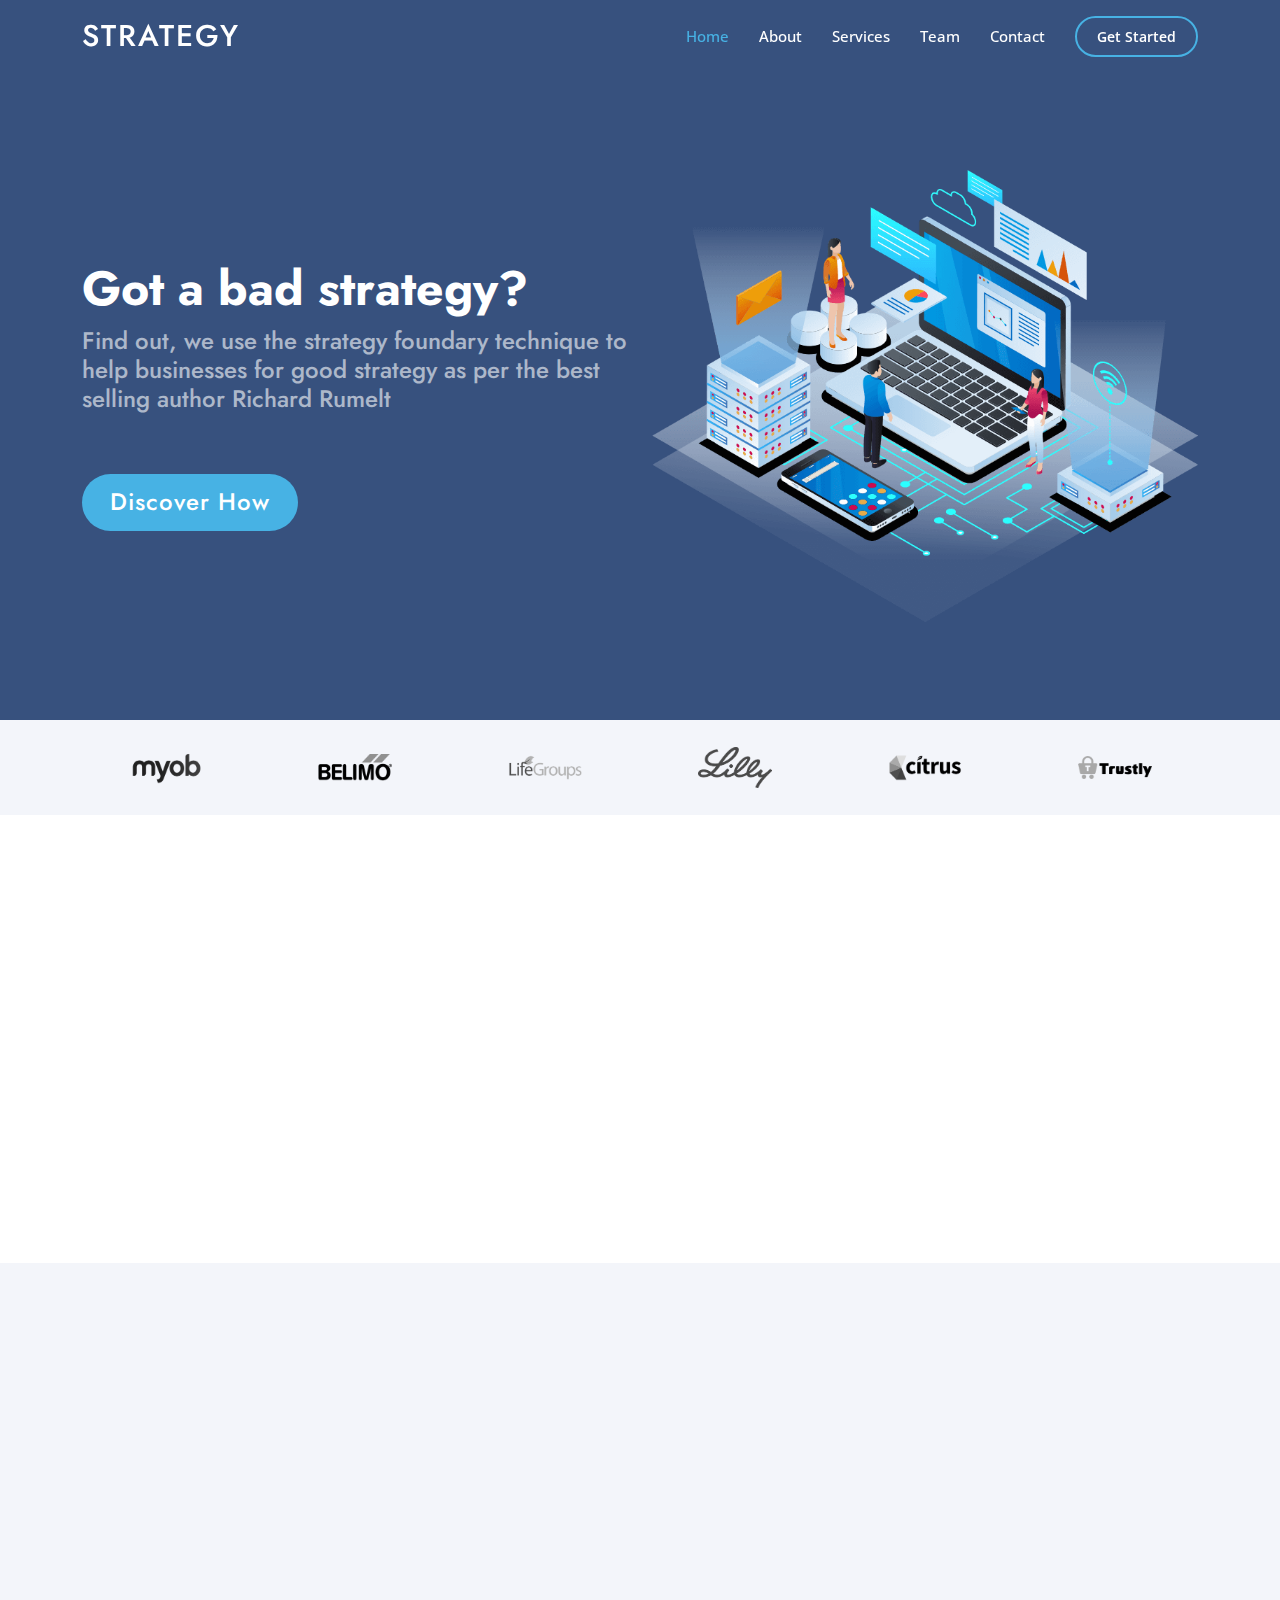
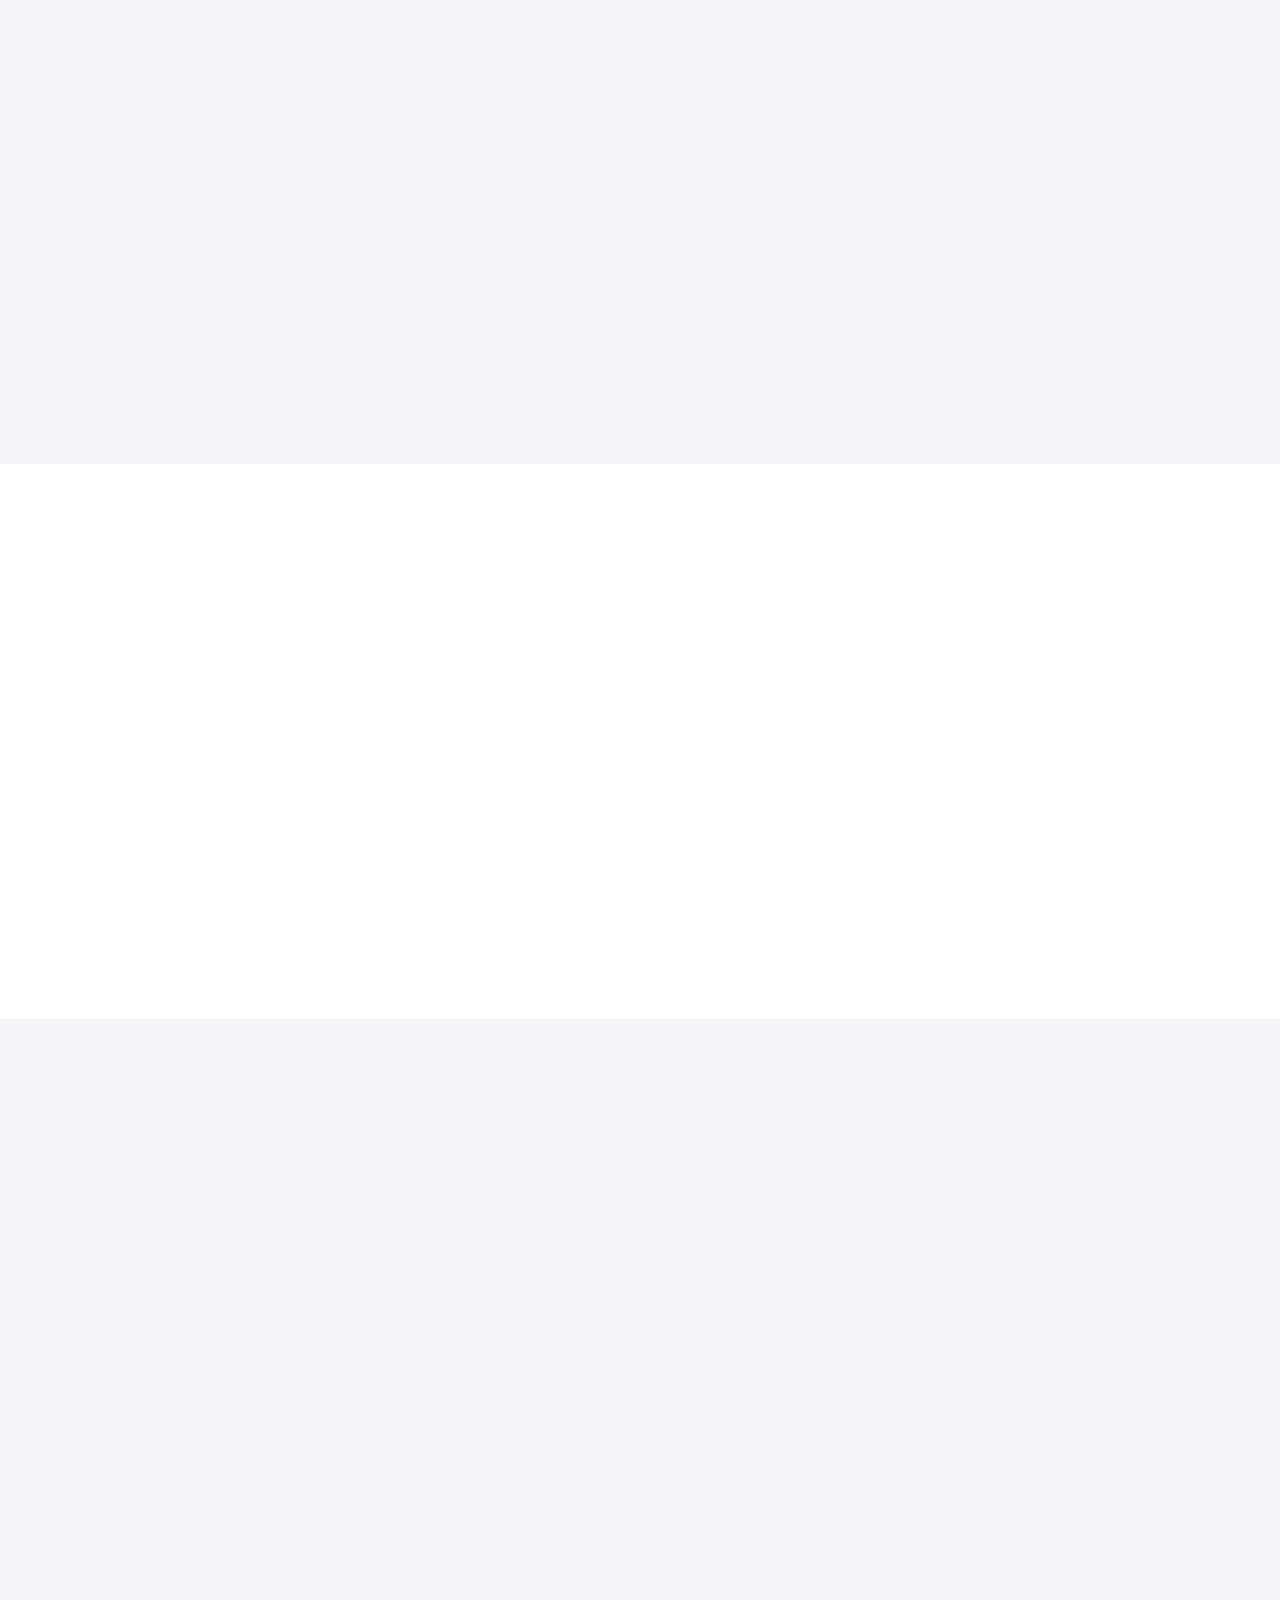
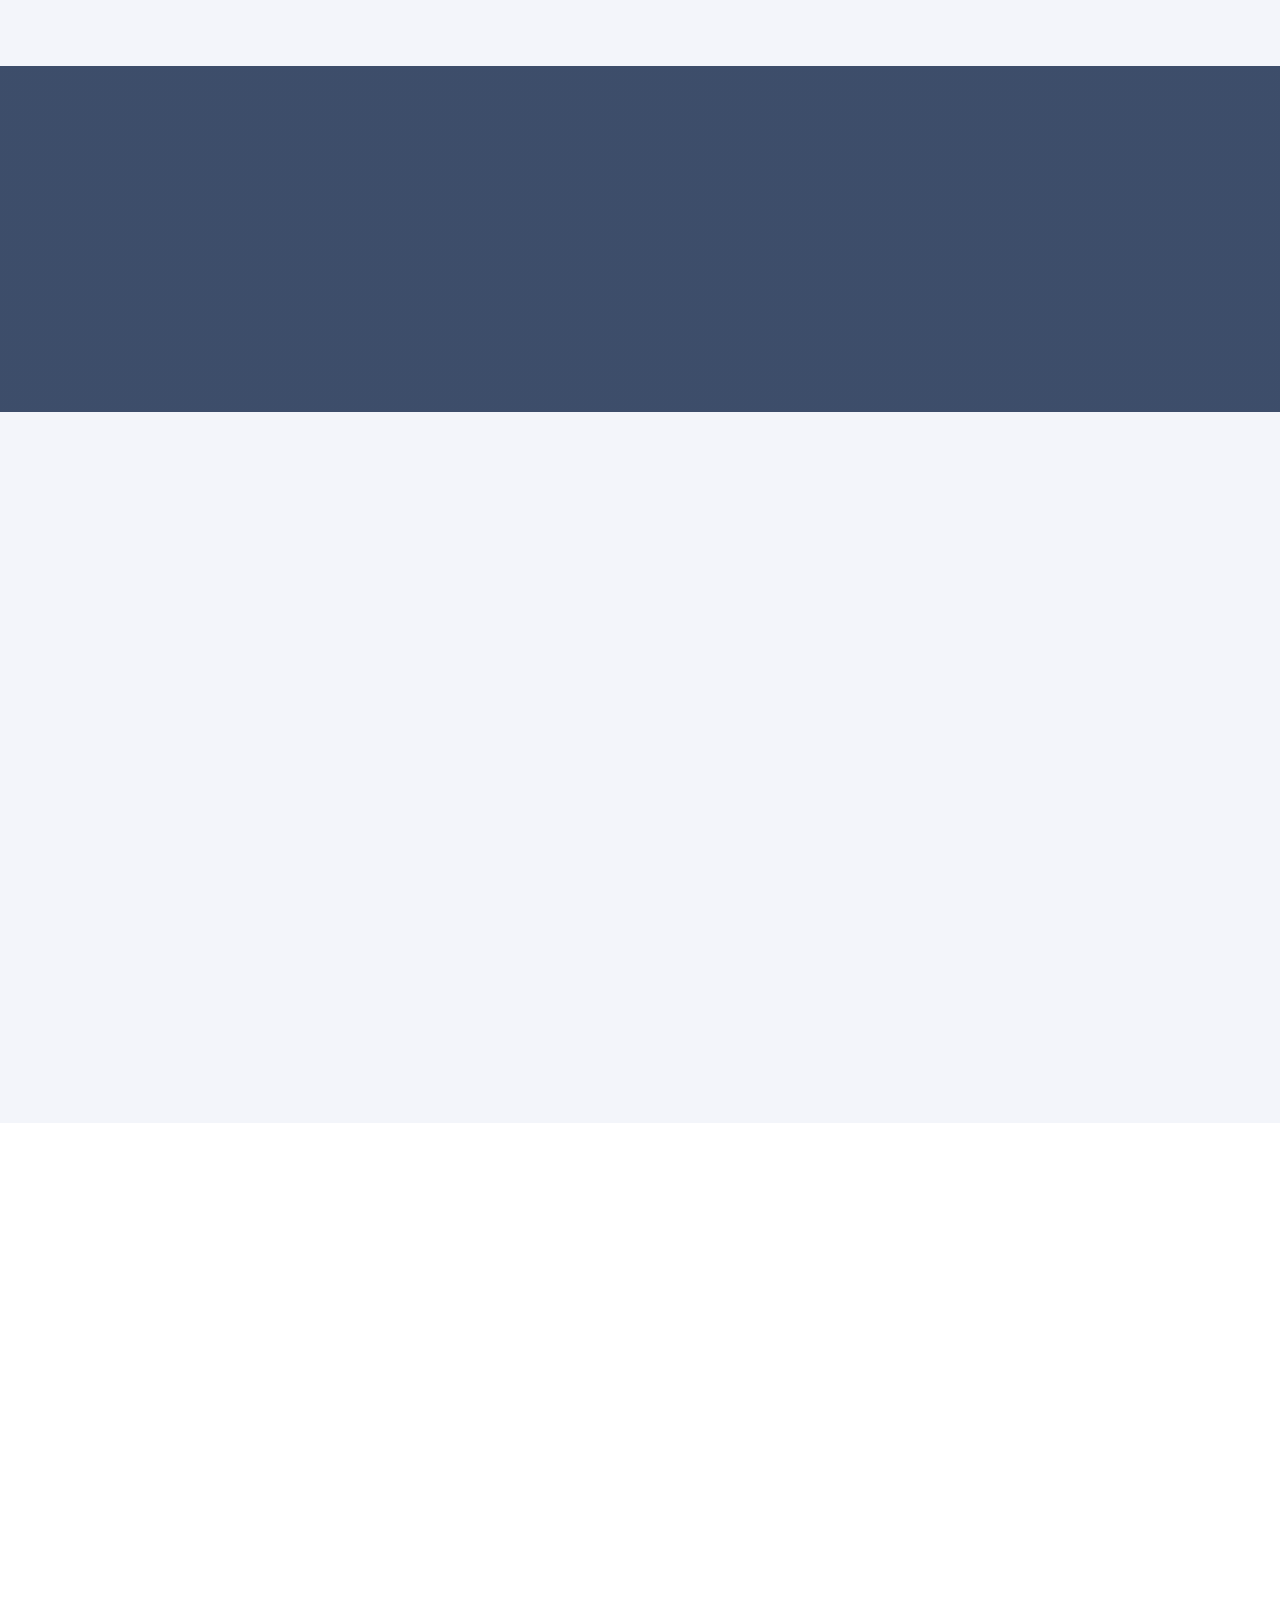
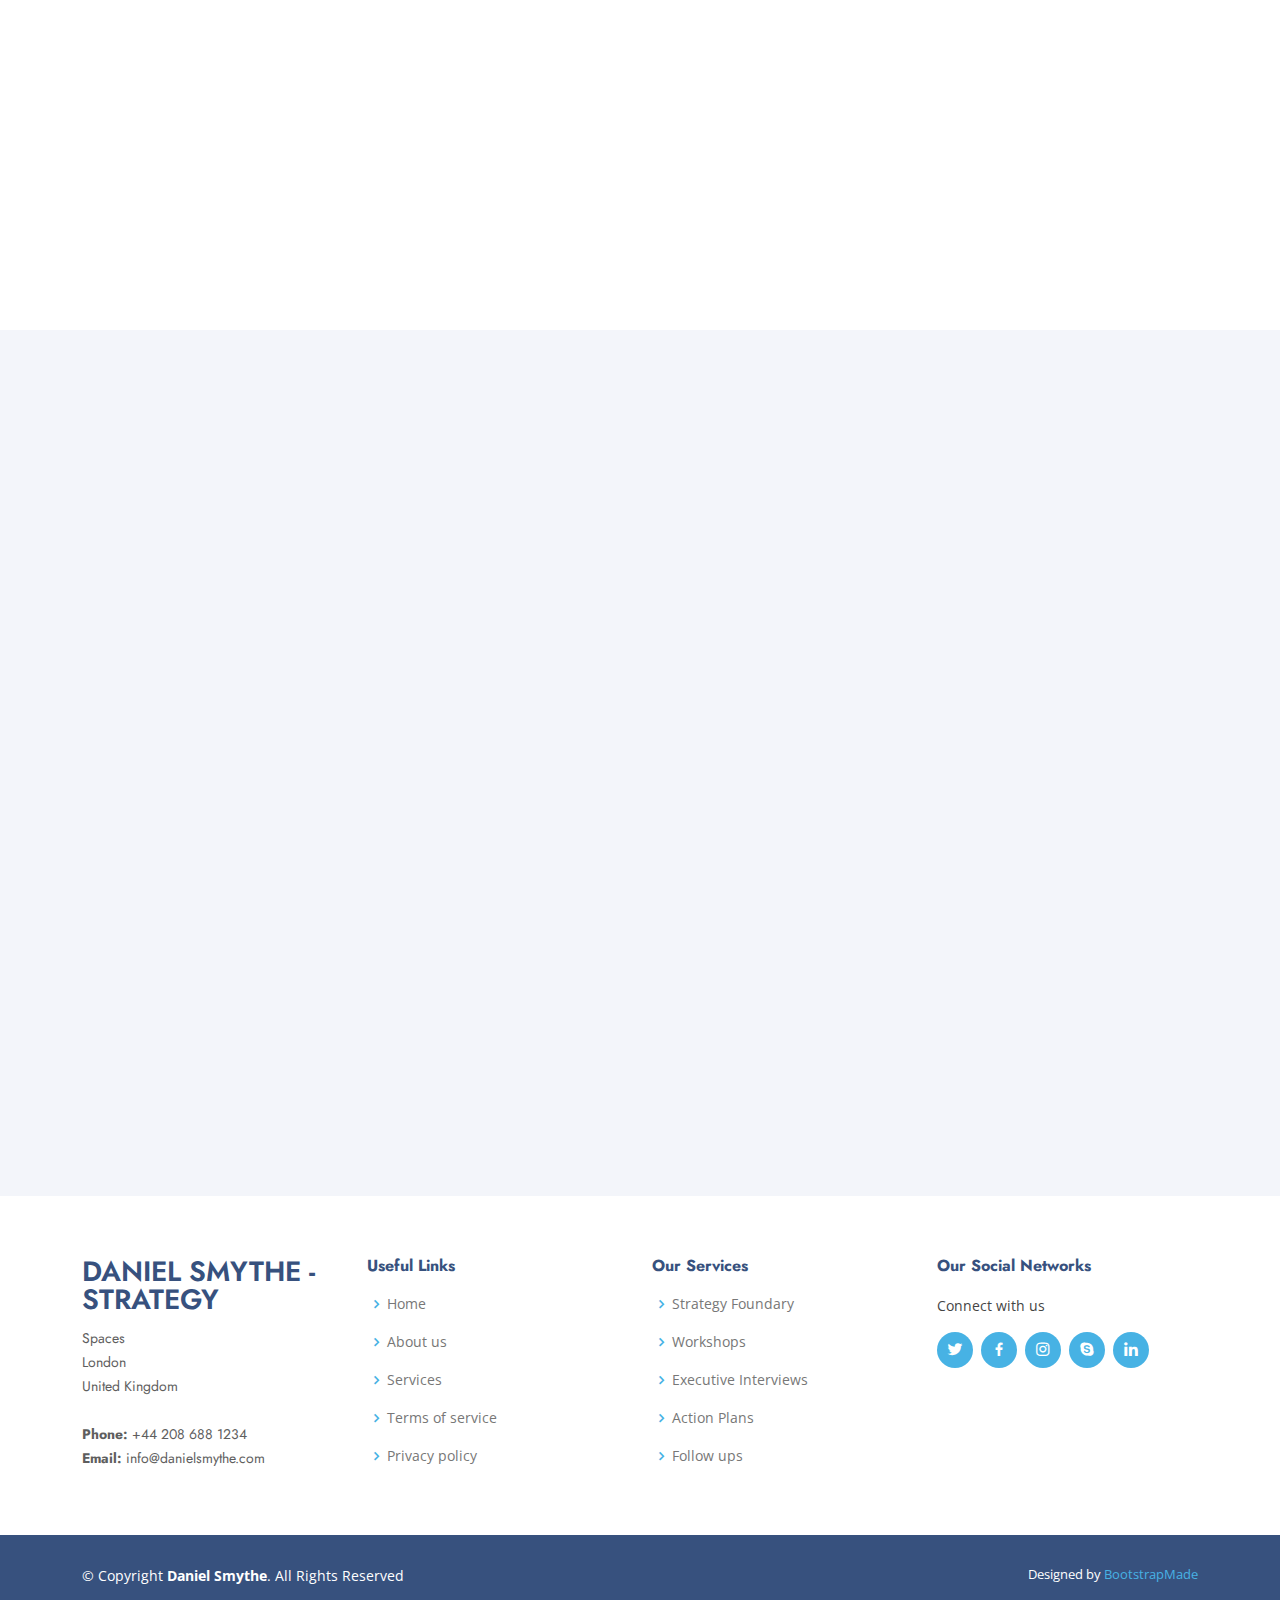
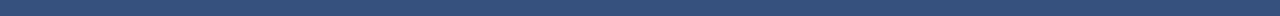
==== index.html @ d883bac5 "fixed all the forms still have an issue with the message at the bottom using the 3rd party submissio" ====
<!DOCTYPE html>
<html lang="en">

<head>
  <meta charset="utf-8">
  <meta content="width=device-width, initial-scale=1.0" name="viewport">

  <title>Strategy Foundary Consulting - Lead Your Market</title>
  <meta content="Revolutionize your business strategy with our unique Strategy Foundary approach, directly derived from the 'Good Strategy Bad Strategy' principles. Engage with us to transform your strategic thinking and execution." name="description">
  <meta content="Strategy Consultancy, Business Strategy, Strategy Foundary, Good Strategy Bad Strategy, Executive Strategy" name="keywords">

  <!-- Favicons -->
  <link href="assets/img/favicon.png" rel="icon">
  <link href="assets/img/apple-touch-icon.png" rel="apple-touch-icon">

  <!-- Google Fonts -->
  <link href="https://fonts.googleapis.com/css?family=Open+Sans:300,300i,400,400i,600,600i,700,700i|Jost:300,300i,400,400i,500,500i,600,600i,700,700i|Poppins:300,300i,400,400i,500,500i,600,600i,700,700i" rel="stylesheet">

  <!-- Vendor CSS Files -->
  <link href="assets/vendor/aos/aos.css" rel="stylesheet">
  <link href="assets/vendor/bootstrap/css/bootstrap.min.css" rel="stylesheet">
  <link href="assets/vendor/bootstrap-icons/bootstrap-icons.css" rel="stylesheet">
  <link href="assets/vendor/boxicons/css/boxicons.min.css" rel="stylesheet">
  <link href="assets/vendor/glightbox/css/glightbox.min.css" rel="stylesheet">
  <link href="assets/vendor/remixicon/remixicon.css" rel="stylesheet">
  <link href="assets/vendor/swiper/swiper-bundle.min.css" rel="stylesheet">

  <!-- Template Main CSS File -->
  <link href="assets/css/style.css" rel="stylesheet">

  <!-- =======================================================
  * Template Name: Arsha
  * Template URL: https://bootstrapmade.com/arsha-free-bootstrap-html-template-corporate/
  * Updated: Mar 17 2024 with Bootstrap v5.3.3
  * Author: BootstrapMade.com
  * License: https://bootstrapmade.com/license/
  ======================================================== -->
</head>

<body>

  <!-- ======= Header ======= -->
  <header id="header" class="fixed-top ">
    <div class="container d-flex align-items-center">

      <h1 class="logo me-auto"><a href="index.html">Strategy</a></h1>
      <!-- Uncomment below if you prefer to use an image logo -->
      <!-- <a href="index.html" class="logo me-auto"><img src="assets/img/logo.png" alt="" class="img-fluid"></a>-->

      <nav id="navbar" class="navbar">
        <ul>
          <li><a class="nav-link scrollto active" href="#hero">Home</a></li>
          <li><a class="nav-link scrollto" href="#about">About</a></li>
          <li><a class="nav-link scrollto" href="#services">Services</a></li>
          <li><a class="nav-link scrollto" href="#team">Team</a></li>
          <li><a class="nav-link scrollto" href="#contact">Contact</a></li>
          <li><a class="getstarted scrollto" href="waitlist.html">Get Started</a></li>
        </ul>
        <i class="bi bi-list mobile-nav-toggle"></i>
      </nav><!-- .navbar -->

    </div>
  </header><!-- End Header -->

  <!-- ======= Hero Section ======= -->
  <section id="hero" class="d-flex align-items-center">

    <div class="container">
      <div class="row">
        <div class="col-lg-6 d-flex flex-column justify-content-center pt-4 pt-lg-0 order-2 order-lg-1" data-aos="fade-up" data-aos-delay="200">
          <h1>Got a bad strategy?</h1>
          <h2>Find out, we use the strategy foundary technique to help businesses for good strategy as per the best selling author Richard Rumelt</h2>
          <div class="d-flex justify-content-center justify-content-lg-start">
            <!-- Trigger button for the contact modal -->
          <!-- <button type="button" class="btn-get-started btn btn-primary" data-bs-toggle="modal" data-bs-target="#contactModal">
            Discover How
          </button> -->
            <a href="waitlist.html" class="btn-get-started scrollto">Discover How</a>
            <!-- <a href="https://app.formbricks.com/s/clux0uxnz13br1bspxorwjkwe" class="glightbox btn-watch-video"><i class="bi bi-play-circle"></i><span>Learn More</span></a> -->
          </div>
        </div>
        <div class="col-lg-6 order-1 order-lg-2 hero-img" data-aos="zoom-in" data-aos-delay="200">
          <img src="assets/img/hero-img.png" class="img-fluid animated" alt="">
        </div>
      </div>
    </div>

  </section><!-- End Hero -->

  <!-- Modal -->
  <div class="modal fade" id="contactModal" tabindex="-1" aria-labelledby="modalLabel" aria-hidden="true">
    <div class="modal-dialog">
      <div class="modal-content">
        <div class="modal-header">
          <h5 class="modal-title" id="modalLabel">Let's Talk - how can we help?</h5>
          <button type="button" class="btn-close" data-bs-dismiss="modal" aria-label="Close"></button>
        </div>
        <div class="modal-body">
          <form action="https://formspree.io/f/mdoqpjow" method="POST" role="form" class="php-email-form">
            <div class="form-group mt-3">
              <input type="text" class="form-control" name="name" id="name" placeholder="Your Name" required>
            </div>
            <div class="form-group mt-3">
              <input type="email" class="form-control" name="email" id="email" placeholder="Your Email" required>
            </div>
            <div class="form-group mt-3">
              <textarea class="form-control" name="message" rows="5" placeholder="Message" required></textarea>
            </div>
            <div class="form-group mt-3">
              <div class="text-center">
                <button type="submit" class="btn-get-started scrollto btn btn-primary">Send Message</button>
              </div>
            </div>
          </form>
        </div>
      </div>
    </div>
  </div>

  <main id="main">

    <!-- ======= Clients Section ======= -->
    <section id="clients" class="clients section-bg">
      <div class="container">

        <div class="row" data-aos="zoom-in">

          <div class="col-lg-2 col-md-4 col-6 d-flex align-items-center justify-content-center">
            <img src="assets/img/clients/client-1.png" class="img-fluid" alt="">
          </div>

          <div class="col-lg-2 col-md-4 col-6 d-flex align-items-center justify-content-center">
            <img src="assets/img/clients/client-2.png" class="img-fluid" alt="">
          </div>

          <div class="col-lg-2 col-md-4 col-6 d-flex align-items-center justify-content-center">
            <img src="assets/img/clients/client-3.png" class="img-fluid" alt="">
          </div>

          <div class="col-lg-2 col-md-4 col-6 d-flex align-items-center justify-content-center">
            <img src="assets/img/clients/client-4.png" class="img-fluid" alt="">
          </div>

          <div class="col-lg-2 col-md-4 col-6 d-flex align-items-center justify-content-center">
            <img src="assets/img/clients/client-5.png" class="img-fluid" alt="">
          </div>

          <div class="col-lg-2 col-md-4 col-6 d-flex align-items-center justify-content-center">
            <img src="assets/img/clients/client-6.png" class="img-fluid" alt="">
          </div>

        </div>

      </div>
    </section><!-- End Cliens Section -->

    <!-- ======= About Us Section ======= -->
    <section id="about" class="about">
      <div class="container" data-aos="fade-up">
        <div class="section-title">
          <h2>About Us</h2>
        </div>
        <div class="row content">
          <div class="col-lg-6">
            <p>
              At Strategy Foundary, we specialize in diagnosing and resolving the pivotal challenges your business faces. Our methods are rooted in the acclaimed 'Good Strategy Bad Strategy' approach, focusing on practical, actionable insights.
            </p>
            <ul>
              <li><i class="ri-check-double-line"></i> One-on-one executive sessions</li>
              <li><i class="ri-check-double-line"></i> Customized strategy workshops</li>
              <li><i class="ri-check-double-line"></i> Comprehensive action plans</li>
            </ul>
          </div>
          <div class="col-lg-6 pt-4 pt-lg-0">
            <p>
              We guide top executives and teams to redefine their strategic directions and achieve significant competitive advantage.
            </p>
            <a href="#services" class="btn-learn-more">Our Services</a>
          </div>
        </div>
        

        <!-- <div class="section-title">
          <h2>About Us</h2>
        </div>

        <div class="row content">
          <div class="col-lg-6">
            <p>
              Strategy Foundry revolutionizes executive strategy with our exclusive workshops based on the acclaimed
               "Good Strategy Bad Strategy" framework. We blend theory with practice, offering tailored sessions that
                transform leadership approaches and foster actionable strategies.
            </p>
            <ul>
              <li><i class="ri-check-double-line"></i> Executive Interviews - 121 with our expert</li>
              <li><i class="ri-check-double-line"></i> Strategy foundary workshop</li>
              <li><i class="ri-check-double-line"></i> Action plans you can execute</li>
            </ul>
          </div>
          <div class="col-lg-6 pt-4 pt-lg-0">
            <p>
              Our industry experts guide leaders to achieve clarity and success. Elevate your strategy with us—where insight becomes action.
            </p>
            <a href="#why-us" class="btn-learn-more">Our Services</a>
          </div>
        </div> -->

      </div>
    </section><!-- End About Us Section -->

    <!-- ======= Why Us Section ======= -->
    <section id="why-us" class="why-us section-bg">
      <div class="container-fluid" data-aos="fade-up">

        <div class="row">

          <div class="col-lg-7 d-flex flex-column justify-content-center align-items-stretch  order-2 order-lg-1">

            <div class="content">
              <h3>We are the best at <strong>action oreintated strategy</strong> consultants in the UK</h3>
              <p>
                Unlike traditional consultancies, our approach is grounded exclusively in the proven principles of 'Good Strategy Bad Strategy.' We don't just offer advice—we ensure your team is equipped to act with precision and insight.
              </p>
            </div>

            <div class="accordion-list">
              <ul>
                <li>
                  <a data-bs-toggle="collapse" class="collapse" data-bs-target="#accordion-list-1"><span>01</span> What makes our strategy workshops unique? <i class="bx bx-chevron-down icon-show"></i><i class="bx bx-chevron-up icon-close"></i></a>
                  <div id="accordion-list-1" class="collapse show" data-bs-parent=".accordion-list">
                    <p>
                      Our workshops are interactive and tailored to the specific strategic challenges your organization faces. We delve deep into strategy formulation and execution, ensuring every participant can leverage strategic insights immediately.
                    </p>
                  </div>
                </li>
    
                <li>
                  <a data-bs-toggle="collapse" data-bs-target="#accordion-list-2" class="collapsed"><span>02</span> How do we ensure lasting impact? <i class="bx bx-chevron-down icon-show"></i><i class="bx bx-chevron-up icon-close"></i></a>
                  <div id="accordion-list-2" class="collapse" data-bs-parent=".accordion-list">
                    <p>
                      Post-workshop, we don't just leave you with a plan. We follow up with support to help implement strategies, measure outcomes, and adjust as necessary to ensure your success over the long term.
                    </p>
                  </div>
                </li>
    
                <li>
                  <a data-bs-toggle="collapse" data-bs-target="#accordion-list-3" class="collapsed"><span>03</span> What expertise do our consultants bring? <i class="bx bx-chevron-down icon-show"></i><i class="bx bx-chevron-up icon-close"></i></a>
                  <div id="accordion-list-3" class="collapse" data-bs-parent=".accordion-list">
                    <p>
                      Our team is composed of seasoned strategists who have spearheaded transformational changes across industries. With a robust track record of elevating business performances, our experts bring deep insights and a pragmatic approach to your strategic challenges.
                    </p>
                  </div>
                </li>
              </ul>
            </div>
          </div>


          <div class="col-lg-5 align-items-stretch order-1 order-lg-2 img" style='background-image: url("assets/img/why-us.png");' data-aos="zoom-in" data-aos-delay="150">&nbsp;</div>
        </div>

      </div>
    </section><!-- End Why Us Section -->

    <!-- ======= Skills Section ======= -->
    <section id="skills" class="skills">
      <div class="container" data-aos="fade-up">

        <div class="row">
          <div class="col-lg-6 d-flex align-items-center" data-aos="fade-right" data-aos-delay="100">
            <img src="assets/img/skills.png" class="img-fluid" alt="">
          </div>
          <div class="col-lg-6 pt-4 pt-lg-0 content" data-aos="fade-left" data-aos-delay="100">
            <h3>Core Strategy Skills</h3>
        <p class="fst-italic">
          Our team excels in a range of strategic skills that are crucial for turning complex problems into clear, actionable plans. Here’s how we empower your business:
        </p>

        <div class="skills-content">
          <div class="progress">
            <span class="skill">Strategic Diagnosis <i class="val">95%</i></span>
            <div class="progress-bar-wrap">
              <div class="progress-bar" role="progressbar" aria-valuenow="95" aria-valuemin="0" aria-valuemax="100"></div>
            </div>
          </div>

          <div class="progress">
            <span class="skill">Action Planning <i class="val">90%</i></span>
            <div class="progress-bar-wrap">
              <div class="progress-bar" role="progressbar" aria-valuenow="90" aria-valuemin="0" aria-valuemax="100"></div>
            </div>
          </div>

          <div class="progress">
            <span class="skill">Implementation Support <i class="val">85%</i></span>
            <div class="progress-bar-wrap">
              <div class="progress-bar" role="progressbar" aria-valuenow="85" aria-valuemin="0" aria-valuemax="100"></div>
            </div>
          </div>

          <div class="progress">
            <span class="skill">Competitive Analysis <i class="val">88%</i></span>
            <div class="progress-bar-wrap">
              <div class="progress-bar" role="progressbar" aria-valuenow="88" aria-valuemin="0" aria-valuemax="100"></div>
            </div>
          </div>

          <div class="progress">
            <span class="skill">Leadership Alignment <i class="val">92%</i></span>
            <div class="progress-bar-wrap">
              <div class="progress-bar" role="progressbar" aria-valuenow="92" aria-valuemin="0" aria-valuemax="100"></div>
            </div>
          </div>
        </div>

      </div>
    </section><!-- End Skills Section -->

    <!-- ======= Services Section ======= -->
    <section id="services" class="services section-bg">
      <div class="container" data-aos="fade-up">
        <div class="section-title">
          <h2>Services</h2>
          <p>Explore our specialized services designed to elevate your strategic planning and execution.</p>
        </div>
        <div class="row">
          <div class="col-xl-3 col-md-6 d-flex align-items-stretch" data-aos="zoom-in" data-aos-delay="100">
            <div class="icon-box">
              <div class="icon"><i class="bx bxl-dribbble"></i></div>
              <h4><a href="">Strategic Diagnostics</a></h4>
              <p>Identify the core issues that are holding back your business growth and strategize effectively to address them.</p>
            </div>
          </div>

          <div class="col-xl-3 col-md-6 d-flex align-items-stretch mt-4 mt-md-0" data-aos="zoom-in" data-aos-delay="200">
            <div class="icon-box">
              <div class="icon"><i class="bx bx-file"></i></div>
              <h4><a href="">Executive Strategy Workshops</a></h4>
              <p>Engage in tailored workshops that empower your leadership to master strategic thinking and execution, guided by industry experts.</p>
            </div>
          </div>

          <div class="col-xl-3 col-md-6 d-flex align-items-stretch mt-4 mt-xl-0" data-aos="zoom-in" data-aos-delay="300">
            <div class="icon-box">
              <div class="icon"><i class="bx bx-tachometer"></i></div>
              <h4><a href="">Operational Strategy Alignment</a></h4>
              <p>Align your operations with strategic objectives to enhance efficiency and effectiveness, ensuring every department contributes to your overall goals.</p>
            </div>
          </div>

          <div class="col-xl-3 col-md-6 d-flex align-items-stretch mt-4 mt-xl-0" data-aos="zoom-in" data-aos-delay="400">
            <div class="icon-box">
              <div class="icon"><i class="bx bx-layer"></i></div>
              <h4><a href="">Continuous Strategy Monitoring</a></h4>
              <p>Implement a framework for ongoing strategy assessment and refinement, enabling your organization to adapt to changes and seize opportunities swiftly.</p>
            </div>
          </div>
        </div>
      </div>
    </section><!-- End Services Section -->


    <!-- ======= Cta Section ======= -->
    <section id="cta" class="cta">
      <div class="container" data-aos="zoom-in">

        <div class="row">
          <div class="col-lg-9 text-center text-lg-start">
            <h3>Start a conversation</h3>
            <p>Connect with our CEO directly to discuss how we can help transform your business with tailored strategic insights. Schedule a confidential consultation at your convenience.</p>
          </div>
          <div class="col-lg-3 cta-btn-container text-center">
            <a class="cta-btn align-middle" href="#contact">Book now</a>
          </div>
        </div>

      </div>
    </section><!-- End Cta Section -->

    <!-- ======= Portfolio Section ======= -->
    <!-- <section id="portfolio" class="portfolio">
      <div class="container" data-aos="fade-up">

        <div class="section-title">
          <h2>Portfolio</h2>
          <p>Magnam dolores commodi suscipit. Necessitatibus eius consequatur ex aliquid fuga eum quidem. Sit sint consectetur velit. Quisquam quos quisquam cupiditate. Et nemo qui impedit suscipit alias ea. Quia fugiat sit in iste officiis commodi quidem hic quas.</p>
        </div>

        <ul id="portfolio-flters" class="d-flex justify-content-center" data-aos="fade-up" data-aos-delay="100">
          <li data-filter="*" class="filter-active">All</li>
          <li data-filter=".filter-app">App</li>
          <li data-filter=".filter-card">Card</li>
          <li data-filter=".filter-web">Web</li>
        </ul>

        <div class="row portfolio-container" data-aos="fade-up" data-aos-delay="200">

          <div class="col-lg-4 col-md-6 portfolio-item filter-app">
            <div class="portfolio-img"><img src="assets/img/portfolio/portfolio-1.jpg" class="img-fluid" alt=""></div>
            <div class="portfolio-info">
              <h4>App 1</h4>
              <p>App</p>
              <a href="assets/img/portfolio/portfolio-1.jpg" data-gallery="portfolioGallery" class="portfolio-lightbox preview-link" title="App 1"><i class="bx bx-plus"></i></a>
              <a href="portfolio-details.html" class="details-link" title="More Details"><i class="bx bx-link"></i></a>
            </div>
          </div>

          <div class="col-lg-4 col-md-6 portfolio-item filter-web">
            <div class="portfolio-img"><img src="assets/img/portfolio/portfolio-2.jpg" class="img-fluid" alt=""></div>
            <div class="portfolio-info">
              <h4>Web 3</h4>
              <p>Web</p>
              <a href="assets/img/portfolio/portfolio-2.jpg" data-gallery="portfolioGallery" class="portfolio-lightbox preview-link" title="Web 3"><i class="bx bx-plus"></i></a>
              <a href="portfolio-details.html" class="details-link" title="More Details"><i class="bx bx-link"></i></a>
            </div>
          </div>

          <div class="col-lg-4 col-md-6 portfolio-item filter-app">
            <div class="portfolio-img"><img src="assets/img/portfolio/portfolio-3.jpg" class="img-fluid" alt=""></div>
            <div class="portfolio-info">
              <h4>App 2</h4>
              <p>App</p>
              <a href="assets/img/portfolio/portfolio-3.jpg" data-gallery="portfolioGallery" class="portfolio-lightbox preview-link" title="App 2"><i class="bx bx-plus"></i></a>
              <a href="portfolio-details.html" class="details-link" title="More Details"><i class="bx bx-link"></i></a>
            </div>
          </div>

          <div class="col-lg-4 col-md-6 portfolio-item filter-card">
            <div class="portfolio-img"><img src="assets/img/portfolio/portfolio-4.jpg" class="img-fluid" alt=""></div>
            <div class="portfolio-info">
              <h4>Card 2</h4>
              <p>Card</p>
              <a href="assets/img/portfolio/portfolio-4.jpg" data-gallery="portfolioGallery" class="portfolio-lightbox preview-link" title="Card 2"><i class="bx bx-plus"></i></a>
              <a href="portfolio-details.html" class="details-link" title="More Details"><i class="bx bx-link"></i></a>
            </div>
          </div>

          <div class="col-lg-4 col-md-6 portfolio-item filter-web">
            <div class="portfolio-img"><img src="assets/img/portfolio/portfolio-5.jpg" class="img-fluid" alt=""></div>
            <div class="portfolio-info">
              <h4>Web 2</h4>
              <p>Web</p>
              <a href="assets/img/portfolio/portfolio-5.jpg" data-gallery="portfolioGallery" class="portfolio-lightbox preview-link" title="Web 2"><i class="bx bx-plus"></i></a>
              <a href="portfolio-details.html" class="details-link" title="More Details"><i class="bx bx-link"></i></a>
            </div>
          </div>

          <div class="col-lg-4 col-md-6 portfolio-item filter-app">
            <div class="portfolio-img"><img src="assets/img/portfolio/portfolio-6.jpg" class="img-fluid" alt=""></div>
            <div class="portfolio-info">
              <h4>App 3</h4>
              <p>App</p>
              <a href="assets/img/portfolio/portfolio-6.jpg" data-gallery="portfolioGallery" class="portfolio-lightbox preview-link" title="App 3"><i class="bx bx-plus"></i></a>
              <a href="portfolio-details.html" class="details-link" title="More Details"><i class="bx bx-link"></i></a>
            </div>
          </div>

          <div class="col-lg-4 col-md-6 portfolio-item filter-card">
            <div class="portfolio-img"><img src="assets/img/portfolio/portfolio-7.jpg" class="img-fluid" alt=""></div>
            <div class="portfolio-info">
              <h4>Card 1</h4>
              <p>Card</p>
              <a href="assets/img/portfolio/portfolio-7.jpg" data-gallery="portfolioGallery" class="portfolio-lightbox preview-link" title="Card 1"><i class="bx bx-plus"></i></a>
              <a href="portfolio-details.html" class="details-link" title="More Details"><i class="bx bx-link"></i></a>
            </div>
          </div>

          <div class="col-lg-4 col-md-6 portfolio-item filter-card">
            <div class="portfolio-img"><img src="assets/img/portfolio/portfolio-8.jpg" class="img-fluid" alt=""></div>
            <div class="portfolio-info">
              <h4>Card 3</h4>
              <p>Card</p>
              <a href="assets/img/portfolio/portfolio-8.jpg" data-gallery="portfolioGallery" class="portfolio-lightbox preview-link" title="Card 3"><i class="bx bx-plus"></i></a>
              <a href="portfolio-details.html" class="details-link" title="More Details"><i class="bx bx-link"></i></a>
            </div>
          </div>

          <div class="col-lg-4 col-md-6 portfolio-item filter-web">
            <div class="portfolio-img"><img src="assets/img/portfolio/portfolio-9.jpg" class="img-fluid" alt=""></div>
            <div class="portfolio-info">
              <h4>Web 3</h4>
              <p>Web</p>
              <a href="assets/img/portfolio/portfolio-9.jpg" data-gallery="portfolioGallery" class="portfolio-lightbox preview-link" title="Web 3"><i class="bx bx-plus"></i></a>
              <a href="portfolio-details.html" class="details-link" title="More Details"><i class="bx bx-link"></i></a>
            </div>
          </div>

        </div>

      </div>
    </section>End Portfolio Section -->

    <!-- ======= Team Section ======= -->
    <section id="team" class="team section-bg">
      <div class="container" data-aos="fade-up">

        <div class="section-title">
          <h2>Team</h2>
          <p>Meet our fantastic team! All experts in their field and here to help you succeed.</p>
        </div>

        <div class="row">

          <div class="col-lg-6" data-aos="zoom-in" data-aos-delay="100">
            <div class="member d-flex align-items-start">
              <div class="pic"><img src="assets/img/team/team-1.jpg" class="img-fluid" alt=""></div>
              <div class="member-info">
                <h4>Daniel Smythe</h4>
                <span>Chief Executive Officer</span>
                <p>Expert in building strategy and great products for fortune 500 companies and startups a like</p>
                <div class="social">
                  <a href=""><i class="ri-twitter-fill"></i></a>
                  <a href=""><i class="ri-facebook-fill"></i></a>
                  <a href=""><i class="ri-instagram-fill"></i></a>
                  <a href=""> <i class="ri-linkedin-box-fill"></i> </a>
                </div>
              </div>
            </div>
          </div>

          <div class="col-lg-6 mt-4 mt-lg-0" data-aos="zoom-in" data-aos-delay="200">
            <div class="member d-flex align-items-start">
              <div class="pic"><img src="assets/img/team/team-2.jpg" class="img-fluid" alt=""></div>
              <div class="member-info">
                <h4>Roshni Smythe</h4>
                <span>Account Manager</span>
                <p>She helps customers find the right solutions for them</p>
                <div class="social">
                  <a href=""><i class="ri-twitter-fill"></i></a>
                  <a href=""><i class="ri-facebook-fill"></i></a>
                  <a href=""><i class="ri-instagram-fill"></i></a>
                  <a href=""> <i class="ri-linkedin-box-fill"></i> </a>
                </div>
              </div>
            </div>
          </div>

          <div class="col-lg-6 mt-4" data-aos="zoom-in" data-aos-delay="300">
            <div class="member d-flex align-items-start">
              <div class="pic"><img src="assets/img/team/team-3.jpg" class="img-fluid" alt=""></div>
              <div class="member-info">
                <h4>Ashton Smythe</h4>
                <span>CRO</span>
                <p>Building our client base and ensuring we are in touch with the best and brightest</p>
                <div class="social">
                  <a href=""><i class="ri-twitter-fill"></i></a>
                  <a href=""><i class="ri-facebook-fill"></i></a>
                  <a href=""><i class="ri-instagram-fill"></i></a>
                  <a href=""> <i class="ri-linkedin-box-fill"></i> </a>
                </div>
              </div>
            </div>
          </div>

          <div class="col-lg-6 mt-4" data-aos="zoom-in" data-aos-delay="400">
            <div class="member d-flex align-items-start">
              <div class="pic"><img src="assets/img/team/team-4.jpg" class="img-fluid" alt=""></div>
              <div class="member-info">
                <h4>Alison Smythe</h4>
                <span>Head of Finance</span>
                <p>Decades of experience keeping businesses finances inline from retail, IT Services and others</p>
                <div class="social">
                  <a href=""><i class="ri-twitter-fill"></i></a>
                  <a href=""><i class="ri-facebook-fill"></i></a>
                  <a href=""><i class="ri-instagram-fill"></i></a>
                  <a href=""> <i class="ri-linkedin-box-fill"></i> </a>
                </div>
              </div>
            </div>
          </div>

        </div>

      </div>
    </section><!-- End Team Section -->

    <!-- ======= Pricing Section ======= -->
    <!-- <section id="pricing" class="pricing">
      <div class="container" data-aos="fade-up">

        <div class="section-title">
          <h2>Pricing</h2>
          <p>Magnam dolores commodi suscipit. Necessitatibus eius consequatur ex aliquid fuga eum quidem. Sit sint consectetur velit. Quisquam quos quisquam cupiditate. Et nemo qui impedit suscipit alias ea. Quia fugiat sit in iste officiis commodi quidem hic quas.</p>
        </div>

        <div class="row">

          <div class="col-lg-4" data-aos="fade-up" data-aos-delay="100">
            <div class="box">
              <h3>Free Plan</h3>
              <h4><sup>$</sup>0<span>per month</span></h4>
              <ul>
                <li><i class="bx bx-check"></i> Quam adipiscing vitae proin</li>
                <li><i class="bx bx-check"></i> Nec feugiat nisl pretium</li>
                <li><i class="bx bx-check"></i> Nulla at volutpat diam uteera</li>
                <li class="na"><i class="bx bx-x"></i> <span>Pharetra massa massa ultricies</span></li>
                <li class="na"><i class="bx bx-x"></i> <span>Massa ultricies mi quis hendrerit</span></li>
              </ul>
              <a href="#" class="buy-btn">Get Started</a>
            </div>
          </div>

          <div class="col-lg-4 mt-4 mt-lg-0" data-aos="fade-up" data-aos-delay="200">
            <div class="box featured">
              <h3>Business Plan</h3>
              <h4><sup>$</sup>29<span>per month</span></h4>
              <ul>
                <li><i class="bx bx-check"></i> Quam adipiscing vitae proin</li>
                <li><i class="bx bx-check"></i> Nec feugiat nisl pretium</li>
                <li><i class="bx bx-check"></i> Nulla at volutpat diam uteera</li>
                <li><i class="bx bx-check"></i> Pharetra massa massa ultricies</li>
                <li><i class="bx bx-check"></i> Massa ultricies mi quis hendrerit</li>
              </ul>
              <a href="#" class="buy-btn">Get Started</a>
            </div>
          </div>

          <div class="col-lg-4 mt-4 mt-lg-0" data-aos="fade-up" data-aos-delay="300">
            <div class="box">
              <h3>Developer Plan</h3>
              <h4><sup>$</sup>49<span>per month</span></h4>
              <ul>
                <li><i class="bx bx-check"></i> Quam adipiscing vitae proin</li>
                <li><i class="bx bx-check"></i> Nec feugiat nisl pretium</li>
                <li><i class="bx bx-check"></i> Nulla at volutpat diam uteera</li>
                <li><i class="bx bx-check"></i> Pharetra massa massa ultricies</li>
                <li><i class="bx bx-check"></i> Massa ultricies mi quis hendrerit</li>
              </ul>
              <a href="#" class="buy-btn">Get Started</a>
            </div>
          </div>

        </div>

      </div>
    </section>End Pricing Section -->

    <!-- ======= Frequently Asked Questions Section ======= -->
    <section id="faq" class="faq">
      <div class="container" data-aos="fade-up">

        <div class="section-title">
          <h2>Frequently Asked Questions</h2>
          <p>See our FAQ's below but please do contact us if you do not see the question you have.</p>
        </div>

        <div class="faq-list">
          <ul>
            <li data-aos="fade-up" data-aos-delay="200">
              <i class="bx bx-help-circle icon-help"></i> 
              <a data-bs-toggle="collapse" class="collapse btn-info" data-bs-target="#faq-list-2">
                What specific outcomes can we expect from engaging with Strategy Foundary?
                <i class="bx bx-chevron-down icon-show"></i><i class="bx bx-chevron-up icon-close"></i>
              </a>
              <div id="faq-list-2" class="collapse" data-bs-parent=".faq-list">
                <p>
                  Our clients typically see significant improvements in strategic clarity, enhanced decision-making processes, and more robust competitive positioning, leading to measurable growth and performance enhancements across the board.
                </p>
              </div>
            </li>
            
            <li data-aos="fade-up" data-aos-delay="300">
              <i class="bx bx-help-circle icon-help"></i> 
              <a data-bs-toggle="collapse" class="collapse btn-info" data-bs-target="#faq-list-3">
                How do you tailor your workshops and consultations to specific industries or company sizes?
                <i class="bx bx-chevron-down icon-show"></i><i class="bx bx-chevron-up icon-close"></i>
              </a>
              <div id="faq-list-3" class="collapse" data-bs-parent=".faq-list">
                <p>
                  Each of our sessions is highly customized based on extensive pre-engagement research and analysis. We adapt our methodology to the specific dynamics and challenges of your industry, ensuring relevance and impact, no matter your company’s size or sector.
                </p>
              </div>
            </li>
            <li data-aos="fade-up" data-aos-delay="400">
              <i class="bx bx-help-circle icon-help"></i> 
              <a data-bs-toggle="collapse" class="collapse btn-info" data-bs-target="#faq-list-4">
                What is the first step in working with Strategy Foundary?
                <i class="bx bx-chevron-down icon-show"></i><i class="bx bx-chevron-up icon-close"></i>
              </a>
              <div id="faq-list-4" class="collapse" data-bs-parent=".faq-list">
                <p>
                  The first step is a comprehensive strategic assessment where we gather insights about your current strategy and organizational challenges. This includes stakeholder interviews, competitive analysis, and a review of existing data to fully understand your strategic landscape.
                </p>
              </div>
            </li>
            
            <li data-aos="fade-up" data-aos-delay="500">
              <i class="bx bx-help-circle icon-help"></i> 
              <a data-bs-toggle="collapse" class="collapse btn-info" data-bs-target="#faq-list-5">
                How long does a typical strategic consultancy project last with Strategy Foundary?
                <i class="bx bx-chevron-down icon-show"></i><i class="bx bx-chevron-up icon-close"></i>
              </a>
              <div id="faq-list-5" class="collapse" data-bs-parent=".faq-list">
                <p>
                  Project duration varies depending on the complexity and scope of the strategic issues addressed. Most engagements last between 3 to 6 months, during which we work closely with your team to develop, implement, and refine strategic initiatives.
                </p>
              </div>
            </li>
            
            <li data-aos="fade-up" data-aos-delay="600">
              <i class="bx bx-help-circle icon-help"></i> 
              <a data-bs-toggle="collapse" class="collapse btn-info" data-bs-target="#faq-list-6">
                Can Strategy Foundary help with strategy execution as well as planning?
                <i class="bx bx-chevron-down icon-show"></i><i class="bx bx-chevron-up icon-close"></i>
              </a>
              <div id="faq-list-6" class="collapse" data-bs-parent=".faq-list">
                <p>
                  Absolutely. Beyond strategic planning, we provide hands-on support and resources to ensure successful strategy execution. This includes aligning leadership, optimizing operations, and establishing key performance indicators to measure progress.
                </p>
              </div>
            </li>
            
            <li data-aos="fade-up" data-aos-delay="700">
              <i class="bx bx-help-circle icon-help"></i> 
              <a data-bs-toggle="collapse" class="collapse btn-info" data-bs-target="#faq-list-7">
                What industries does Strategy Foundary specialize in?
                <i class="bx bx-chevron-down icon-show"></i><i class="bx bx-chevron-up icon-close"></i>
              </a>
              <div id="faq-list-7" class="collapse" data-bs-parent=".faq-list">
                <p>
                  While we are equipped to work across a variety of industries, we have extensive experience in technology, healthcare, finance, and manufacturing sectors. Our diverse expertise allows us to tailor strategies that are specific and effective for any industry.
                </p>
              </div>
            </li>
            
            <li data-aos="fade-up" data-aos-delay="800">
              <i class="bx bx-help-circle icon-help"></i> 
              <a data-bs-toggle="collapse" class="collapse btn-info" data-bs-target="#faq-list-8">
                How does Strategy Foundary ensure confidentiality and security of information?
                <i class="bx bx-chevron-down icon-show"></i><i class="bx bx-chevron-up icon-close"></i>
              </a>
              <div id="faq-list-8" class="collapse" data-bs-parent=".faq-list">
                <p>
                  We take confidentiality and data security very seriously. All client engagements are bound by strict non-disclosure agreements, and we use secure systems to manage and store sensitive information to ensure that your strategic insights remain protected.
                </p>
              </div>
            </li>            

          </ul>
        </div>

      </div>
    </section><!-- End Frequently Asked Questions Section -->

    <!-- ======= Contact Section ======= -->
    <section id="contact" class="contact section-bg">
      <div class="container" data-aos="fade-up">

        <div class="section-title">
          <h2>Contact</h2>
            <p>Ready to redefine your strategy? Connect with us to set up a consultation with our CEO.</p>
        </div>

        <div class="row">

          <div class="col-lg-5 d-flex align-items-stretch">
            <div class="info">
              <div class="address">
                <i class="bi bi-geo-alt"></i>
                <h4>Location:</h4>
                <p>London, UK</p>
              </div>

              <div class="email">
                <i class="bi bi-envelope"></i>
                <h4>Email:</h4>
                <p>info@danielsmythe.com</p>
              </div>

              <div class="phone">
                <i class="bi bi-phone"></i>
                <h4>Call:</h4>
                <p>+44 208 668 1234</p>
              </div>

              <iframe src="https://www.google.com/maps/embed?pb=!1m18!1m12!1m3!1d3228.8650397050556!2d-0.14237464168353128!3d51.49597681950489!2m3!1f0!2f0!3f0!3m2!1i1024!2i768!4f13.1!3m3!1m2!1s0x487605ed7b9caed1%3A0x73f8634756a20d7c!2sSpaces%20-%20London%2C%20Spaces%20Victoria!5e0!3m2!1sen!2suk!4v1712991883797!5m2!1sen!2suk" frameborder="0" style="border:0; width: 100%; height: 290px;" allowfullscreen></iframe>
            </div>

          </div>

          <div class="col-lg-7 mt-5 mt-lg-0 d-flex align-items-stretch">
            <form action="https://formspree.io/f/mdoqpjow" method="POST" role="form" class="php-email-form">
              <div class="row">
                <div class="form-group col-md-6">
                  <label for="name">Your Name</label>
                  <input type="text" name="name" class="form-control" id="name" required>
                </div>
                <div class="form-group col-md-6">
                  <label for="name">Your Email</label>
                  <input type="email" class="form-control" name="email" id="email" required>
                </div>
              </div>
              <div class="form-group">
                <label for="name">Subject</label>
                <input type="text" class="form-control" name="subject" id="subject" required>
              </div>
              <div class="form-group">
                <label for="name">Message</label>
                <textarea class="form-control" name="message" rows="10" required></textarea>
              </div>
              <div class="my-3">
                <div class="loading">Loading</div>
                <div class="error-message"></div>
                <div class="sent-message">Your message has been sent. Thank you!</div>
              </div>
              <div class="text-center"><button type="submit">Send Message</button></div>
            </form>
          </div>

        </div>

      </div>

      <script>
        document.addEventListener('DOMContentLoaded', function () {
          var form = document.getElementById('contact-form');
          form.addEventListener('submit', function (e) {
            e.preventDefault();
            var formData = new FormData(form);
            var object = {};
            formData.forEach(function(value, key){
                object[key] = value;
            });
            var json = JSON.stringify(object);
      
            fetch(form.action, {
              method: 'POST',
              headers: {
                'Accept': 'application/json',
                'Content-Type': 'application/json'
              },
              body: json
            }).then(response => {
              if (response.ok) {
                form.reset(); // Reset the form to clear the fields
                document.querySelector('.sent-message').style.display = 'block';
                document.querySelector('.error-message').style.display = 'none';
              } else {
                response.json().then(data => {
                  document.querySelector('.error-message').textContent = data.error;
                });
                document.querySelector('.sent-message').style.display = 'none';
                document.querySelector('.error-message').style.display = 'block';
              }
              document.querySelector('.loading').style.display = 'none';
            }).catch(error => {
              document.querySelector('.error-message').textContent = 'Could not send email. Try again later!';
              document.querySelector('.sent-message').style.display = 'none';
              document.querySelector('.error-message').style.display = 'block';
              document.querySelector('.loading').style.display = 'none';
            });
      
            document.querySelector('.loading').style.display = 'block';
            document.querySelector('.sent-message').style.display = 'none';
            document.querySelector('.error-message').style.display = 'none';
          });
        });
      </script>

    </section><!-- End Contact Section -->

  </main><!-- End #main -->

  <!-- ======= Footer ======= -->
  <footer id="footer">

    <!-- <div class="footer-newsletter">
      <div class="container">
        <div class="row justify-content-center">
          <div class="col-lg-6">
            <h4>Join Our Newsletter</h4>
            <p>Tamen quem nulla quae legam multos aute sint culpa legam noster magna</p>
            <form action="" method="post">
              <input type="email" name="email"><input type="submit" value="Subscribe">
            </form>
          </div>
        </div>
      </div>
    </div> -->

    <div class="footer-top">
      <div class="container">
        <div class="row">

          <div class="col-lg-3 col-md-6 footer-contact">
            <h3>Daniel Smythe - Strategy</h3>
            <p>
              Spaces<br>
              London<br>
              United Kingdom <br><br>
              <strong>Phone:</strong> +44 208 688 1234<br>
              <strong>Email:</strong> info@danielsmythe.com<br>
            </p>
          </div>

          <div class="col-lg-3 col-md-6 footer-links">
            <h4>Useful Links</h4>
            <ul>
              <li><i class="bx bx-chevron-right"></i> <a href="#">Home</a></li>
              <li><i class="bx bx-chevron-right"></i> <a href="#">About us</a></li>
              <li><i class="bx bx-chevron-right"></i> <a href="#">Services</a></li>
              <li><i class="bx bx-chevron-right"></i> <a href="#">Terms of service</a></li>
              <li><i class="bx bx-chevron-right"></i> <a href="#">Privacy policy</a></li>
            </ul>
          </div>

          <div class="col-lg-3 col-md-6 footer-links">
            <h4>Our Services</h4>
            <ul>
              <li><i class="bx bx-chevron-right"></i> <a href="#">Strategy Foundary</a></li>
              <li><i class="bx bx-chevron-right"></i> <a href="#">Workshops</a></li>
              <li><i class="bx bx-chevron-right"></i> <a href="#">Executive Interviews</a></li>
              <li><i class="bx bx-chevron-right"></i> <a href="#">Action Plans</a></li>
              <li><i class="bx bx-chevron-right"></i> <a href="#">Follow ups</a></li>
            </ul>
          </div>

          <div class="col-lg-3 col-md-6 footer-links">
            <h4>Our Social Networks</h4>
            <p>Connect with us</p>
            <div class="social-links mt-3">
              <a href="#" class="twitter"><i class="bx bxl-twitter"></i></a>
              <a href="#" class="facebook"><i class="bx bxl-facebook"></i></a>
              <a href="#" class="instagram"><i class="bx bxl-instagram"></i></a>
              <a href="#" class="google-plus"><i class="bx bxl-skype"></i></a>
              <a href="#" class="linkedin"><i class="bx bxl-linkedin"></i></a>
            </div>
          </div>

        </div>
      </div>
    </div>

    <div class="container footer-bottom clearfix">
      <div class="copyright">
        &copy; Copyright <strong><span>Daniel Smythe</span></strong>. All Rights Reserved
      </div>
      <div class="credits">
        <!-- All the links in the footer should remain intact. -->
        <!-- You can delete the links only if you purchased the pro version. -->
        <!-- Licensing information: https://bootstrapmade.com/license/ -->
        <!-- Purchase the pro version with working PHP/AJAX contact form: https://bootstrapmade.com/arsha-free-bootstrap-html-template-corporate/ -->
        Designed by <a href="https://bootstrapmade.com/">BootstrapMade</a>
      </div>
    </div>
  </footer><!-- End Footer -->

  <div id="preloader"></div>
  <a href="#" class="back-to-top d-flex align-items-center justify-content-center"><i class="bi bi-arrow-up-short"></i></a>

  <!-- Vendor JS Files -->
  <script src="assets/vendor/aos/aos.js"></script>
  <script src="assets/vendor/bootstrap/js/bootstrap.bundle.min.js"></script>
  <script src="assets/vendor/glightbox/js/glightbox.min.js"></script>
  <script src="assets/vendor/isotope-layout/isotope.pkgd.min.js"></script>
  <script src="assets/vendor/swiper/swiper-bundle.min.js"></script>
  <script src="assets/vendor/waypoints/noframework.waypoints.js"></script>
  <script src="assets/vendor/php-email-form/validate.js"></script>

  <!-- Template Main JS File -->
  <script src="assets/js/main.js"></script>

</body>

</html>
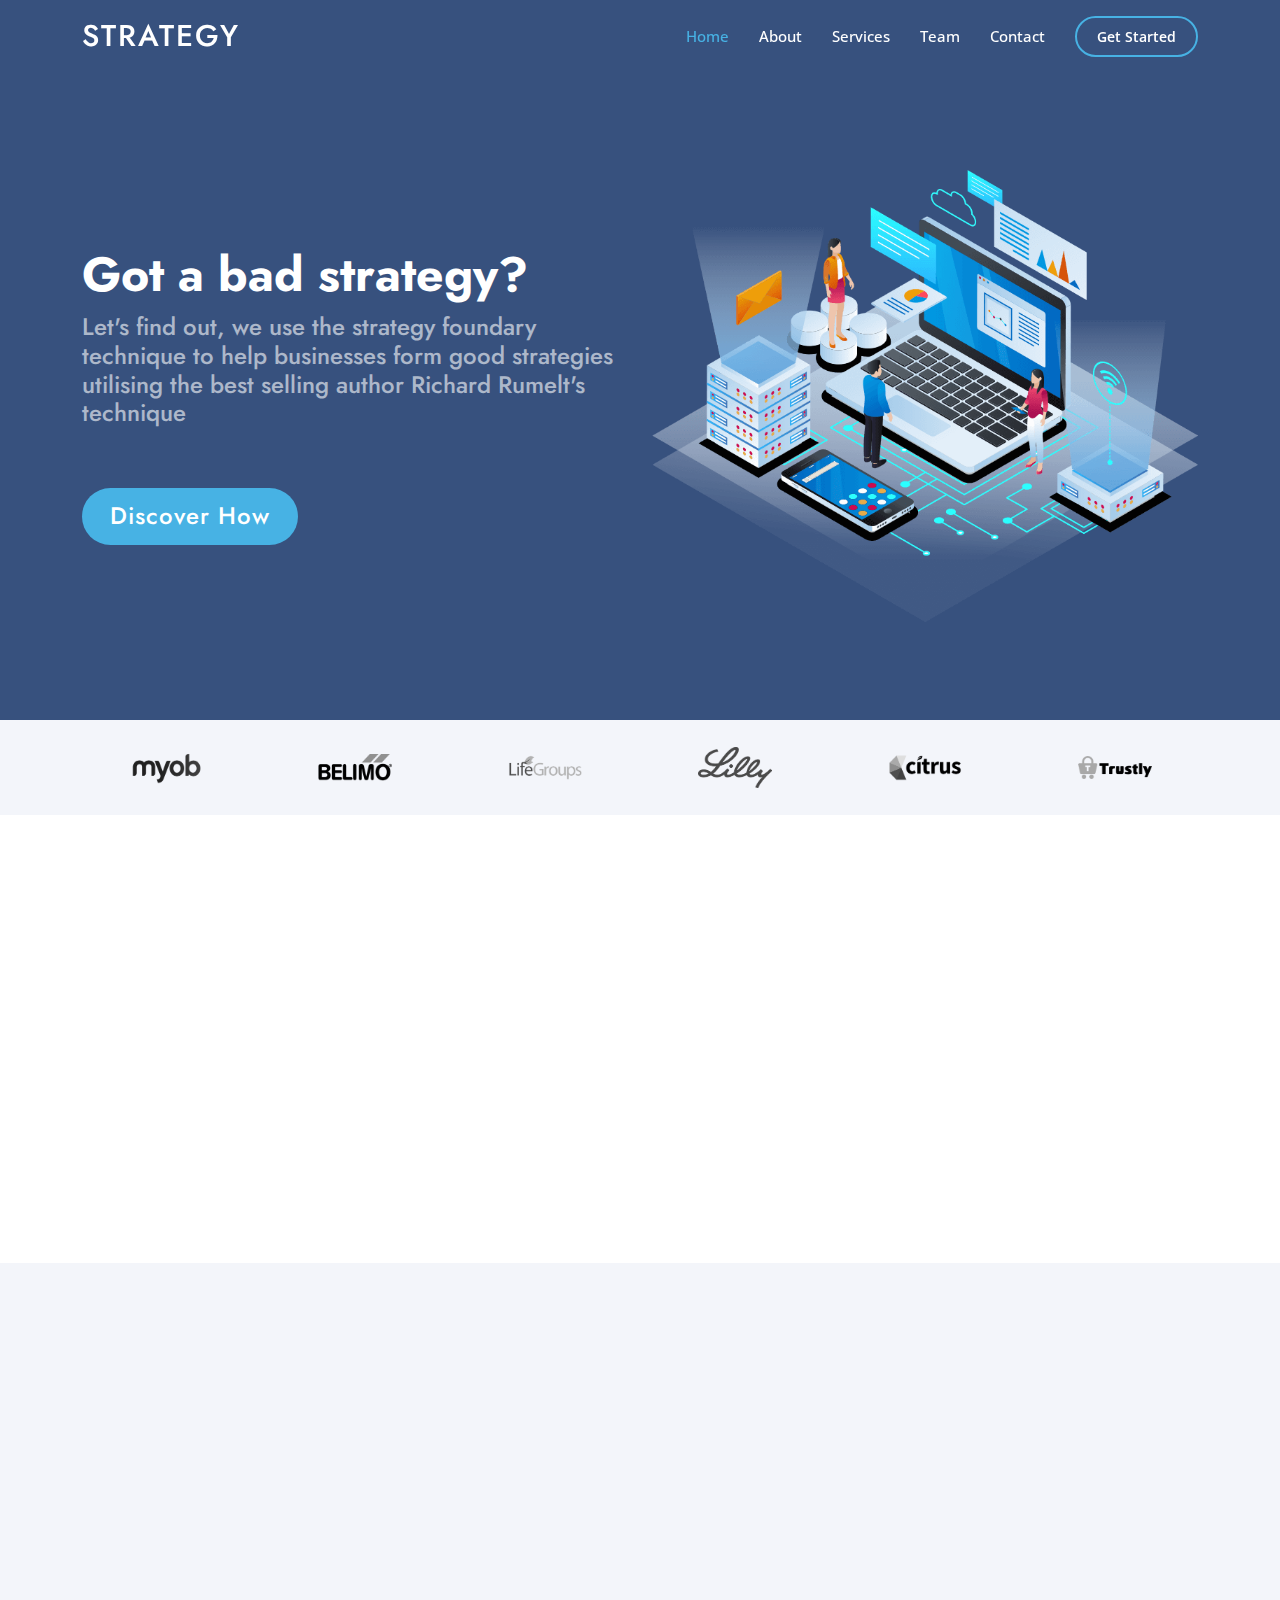
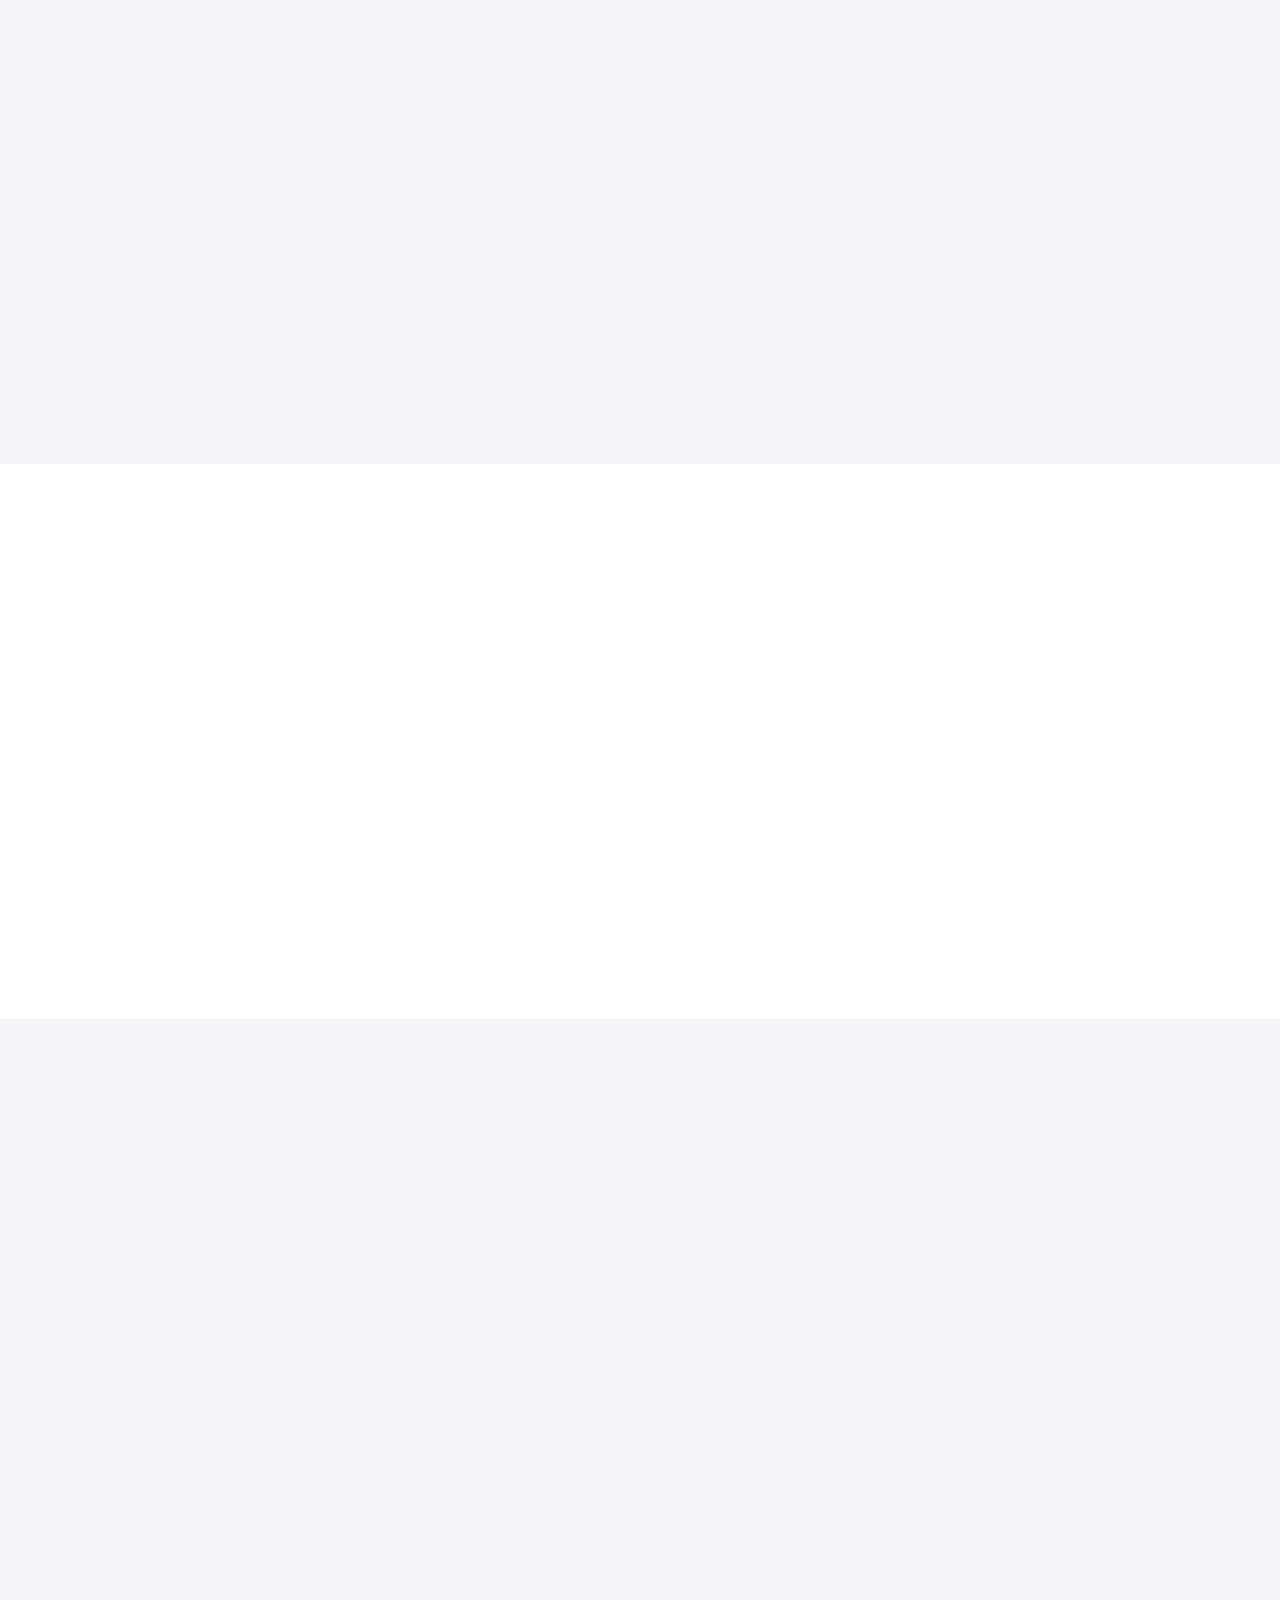
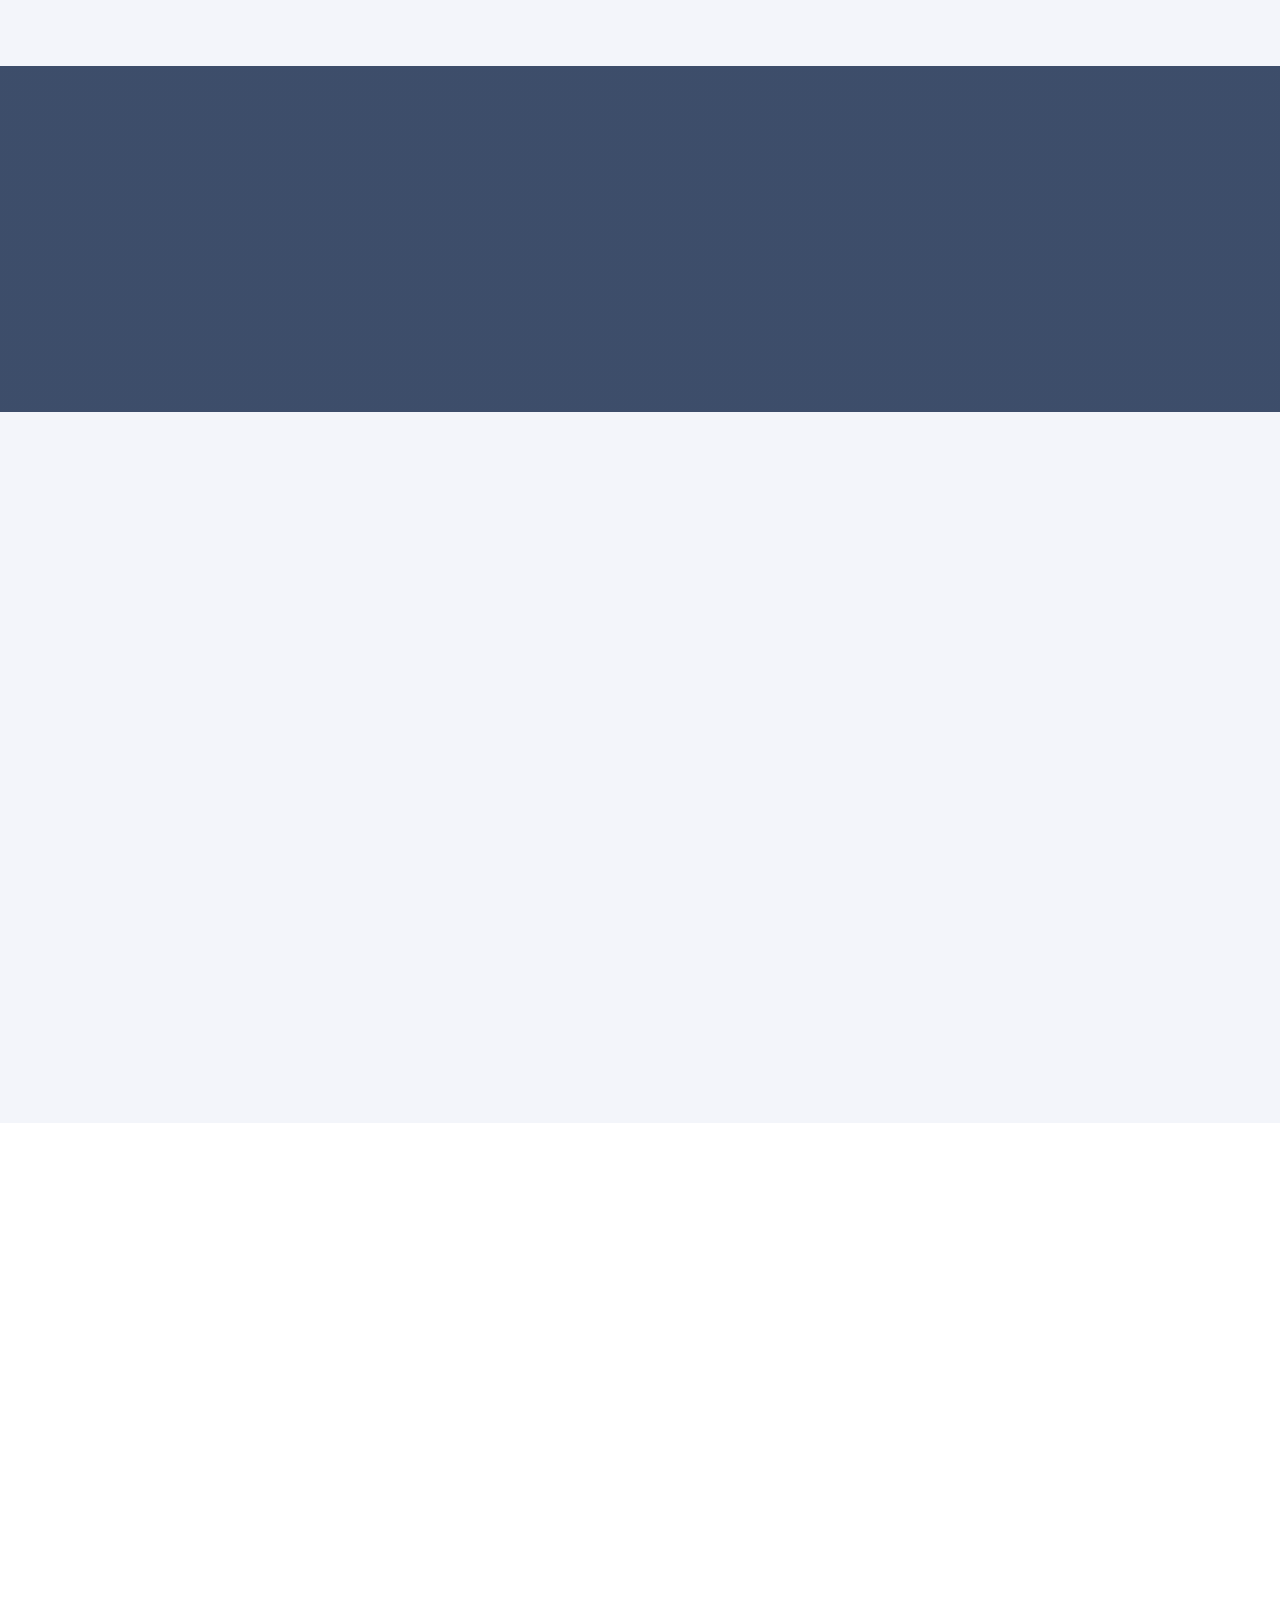
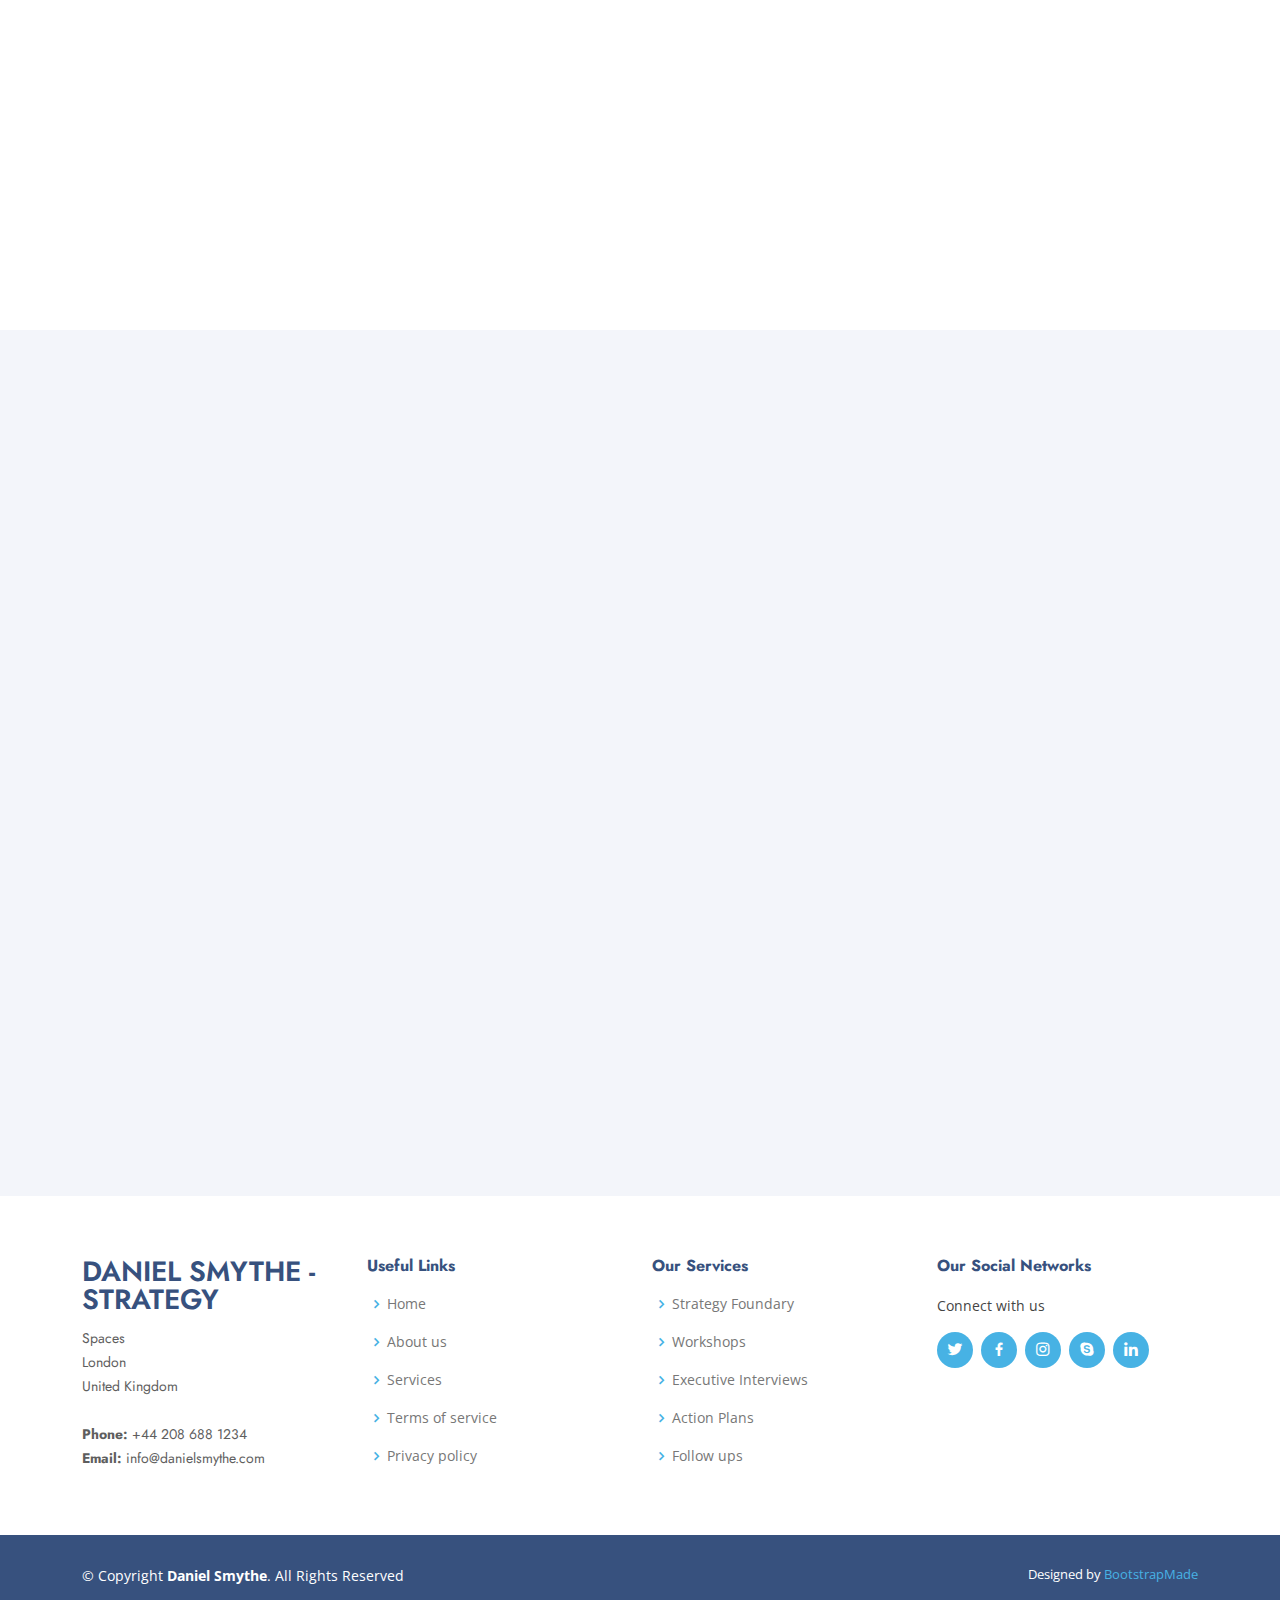
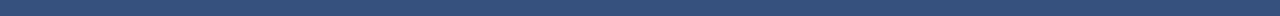
==== commit 1aa02ae5: "Update index.html with grammar corrections" ====
--- a/index.html
+++ b/index.html
@@ -69,7 +69,7 @@
       <div class="row">
         <div class="col-lg-6 d-flex flex-column justify-content-center pt-4 pt-lg-0 order-2 order-lg-1" data-aos="fade-up" data-aos-delay="200">
           <h1>Got a bad strategy?</h1>
-          <h2>Find out, we use the strategy foundary technique to help businesses for good strategy as per the best selling author Richard Rumelt</h2>
+          <h2>Let's find out, we use the strategy foundary technique to help businesses form good strategies utilising the best selling author Richard Rumelt's technique</h2>
           <div class="d-flex justify-content-center justify-content-lg-start">
             <!-- Trigger button for the contact modal -->
           <!-- <button type="button" class="btn-get-started btn btn-primary" data-bs-toggle="modal" data-bs-target="#contactModal">
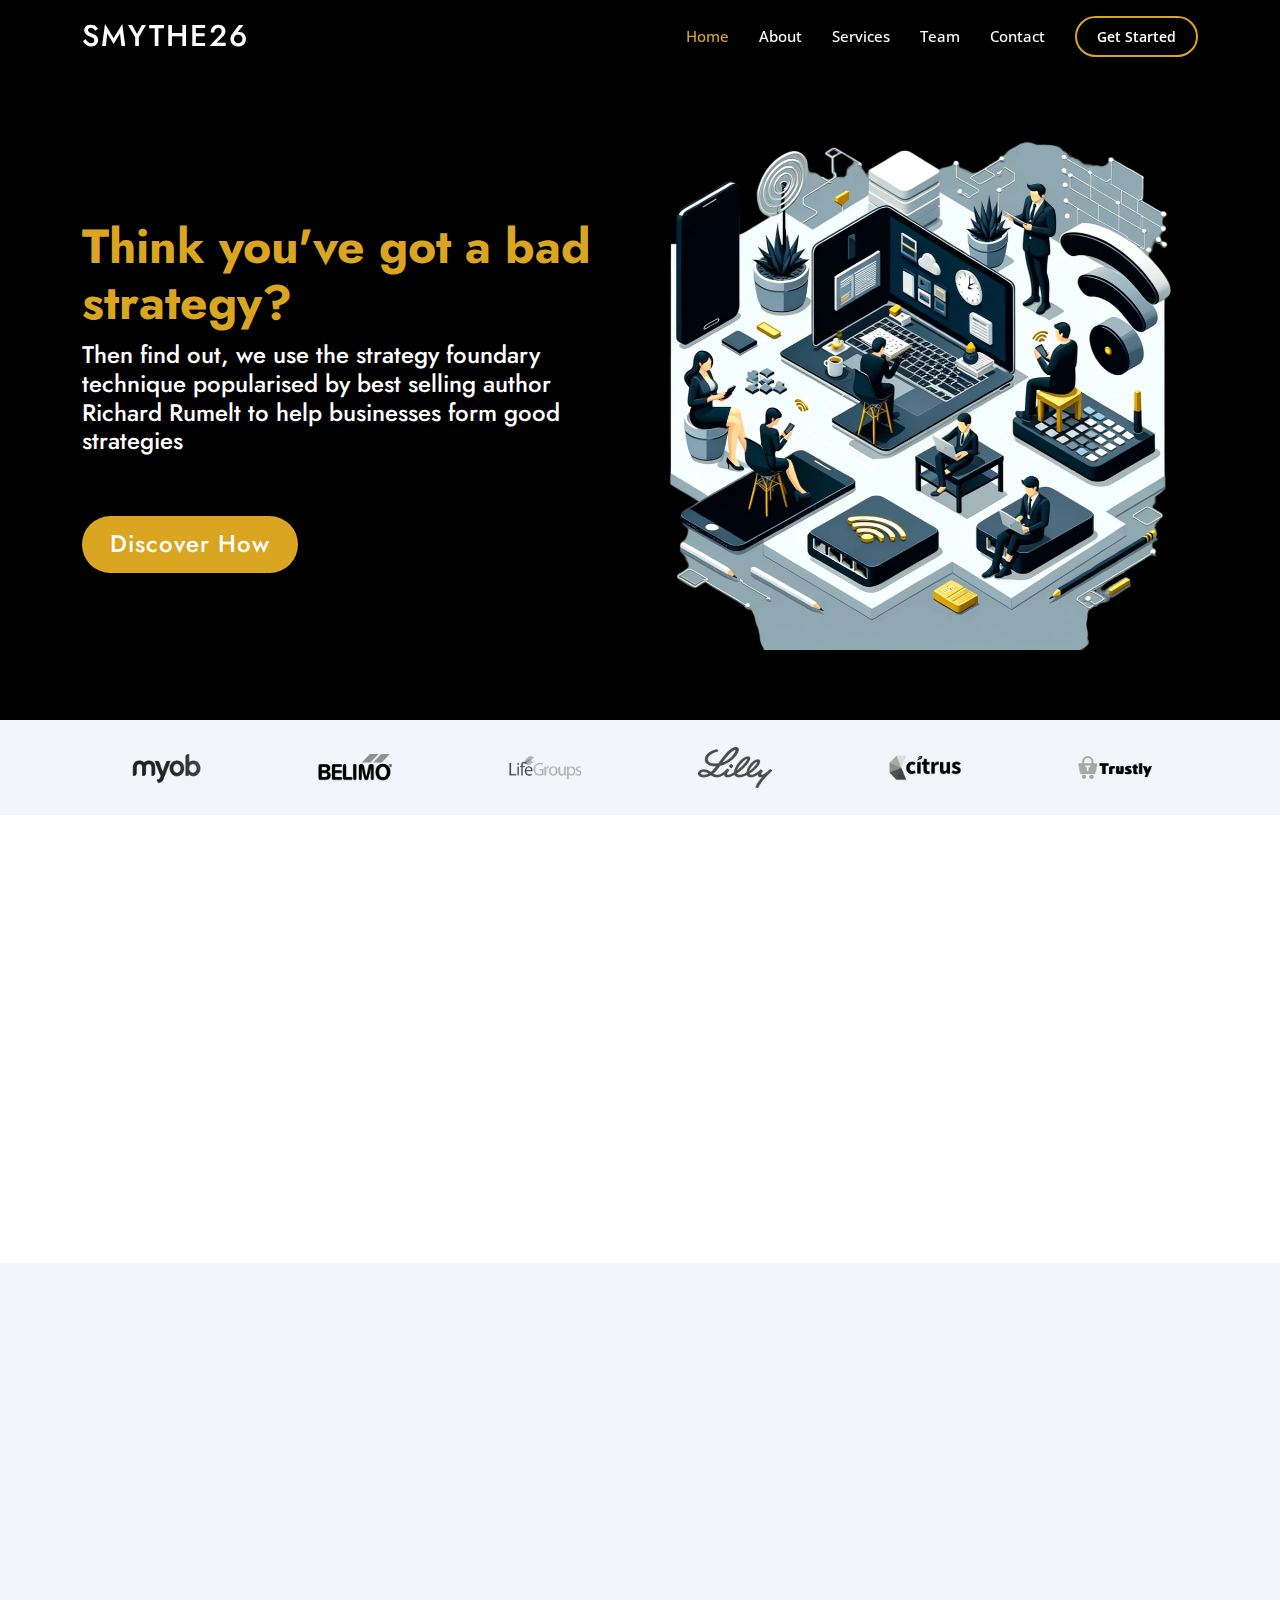
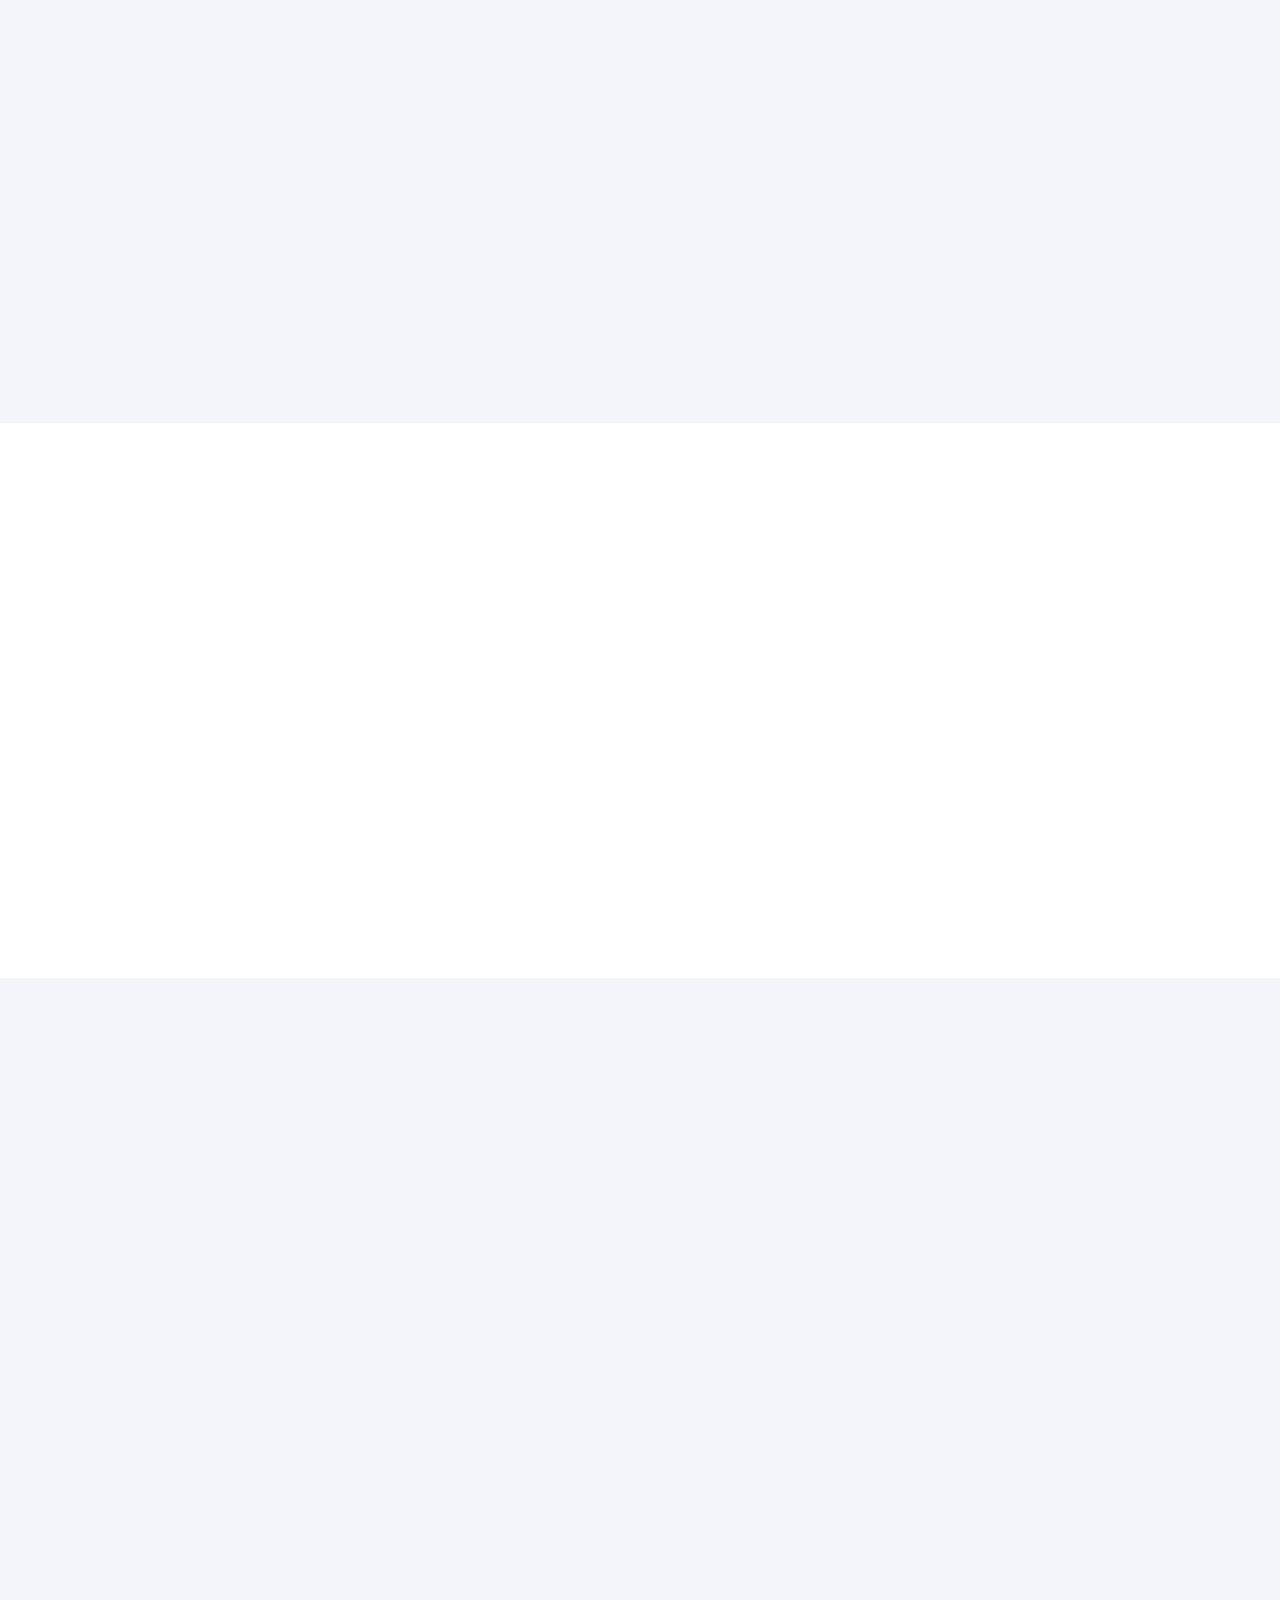
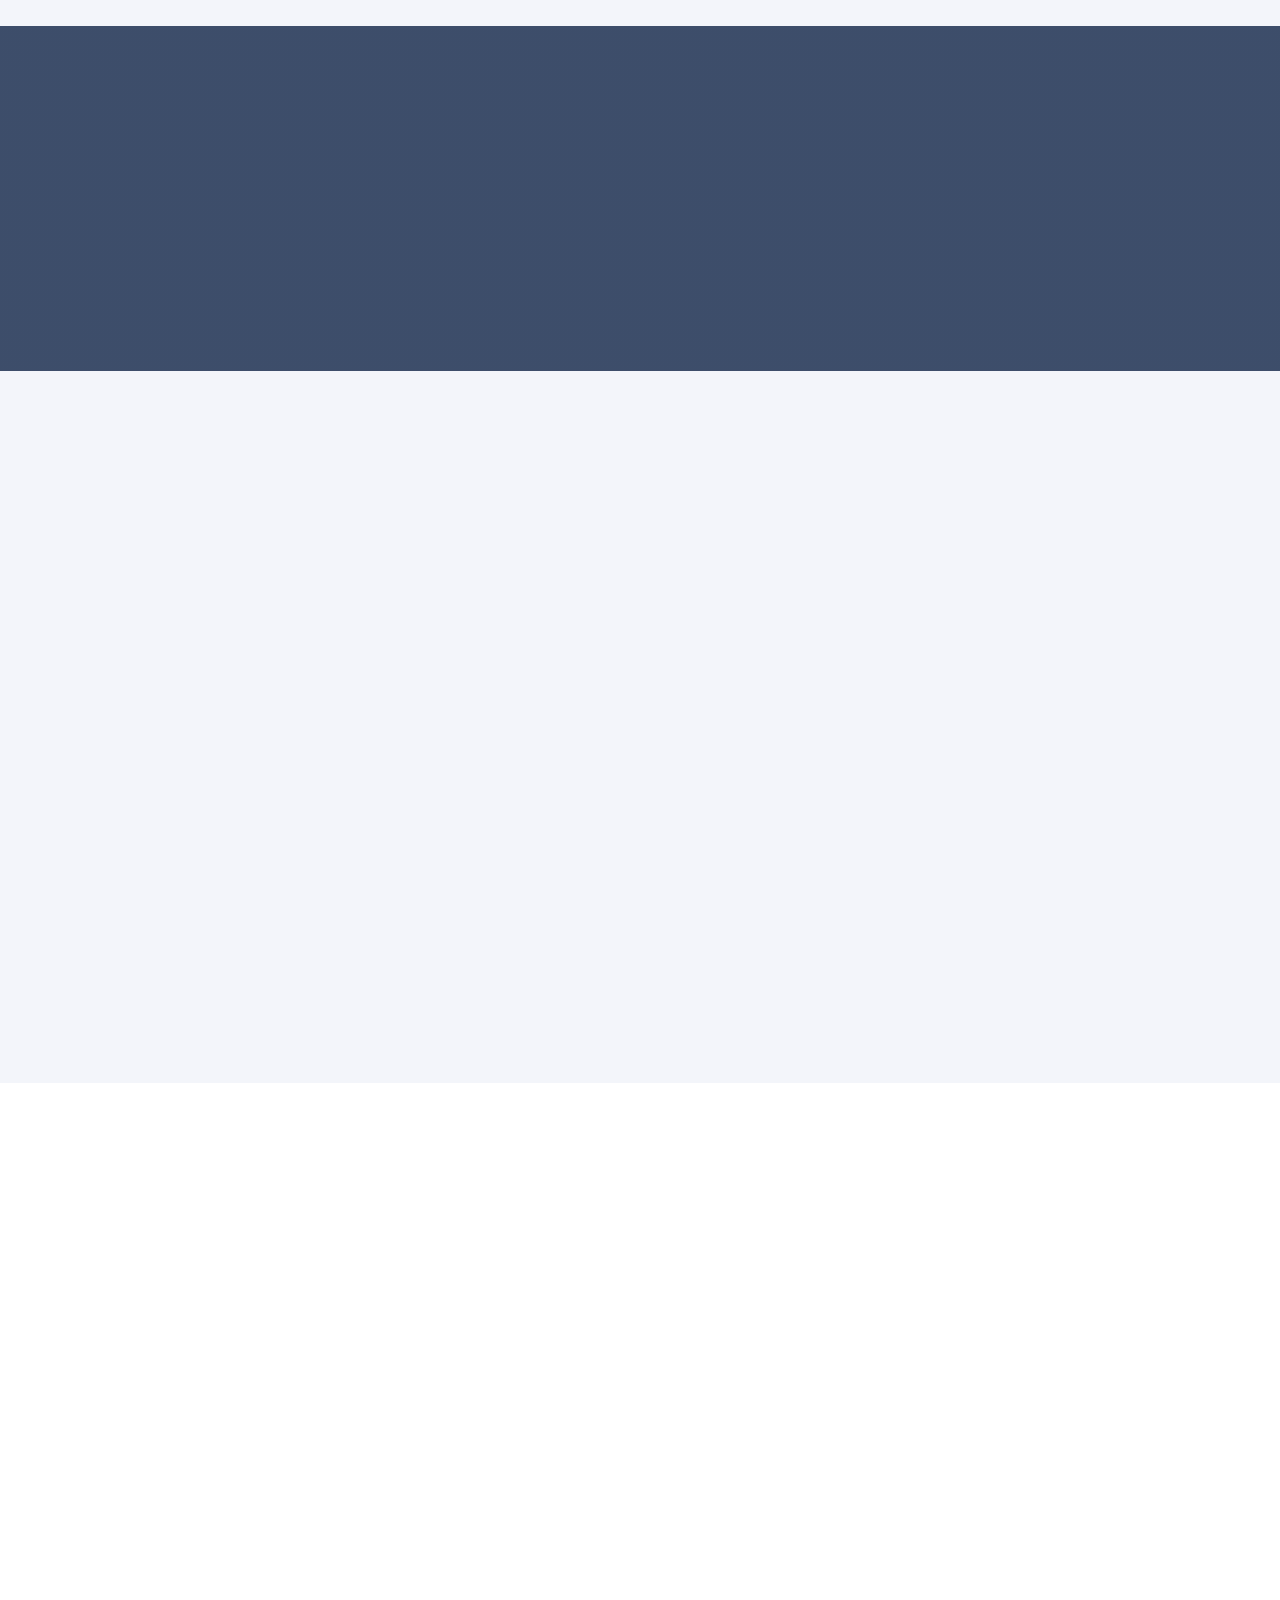
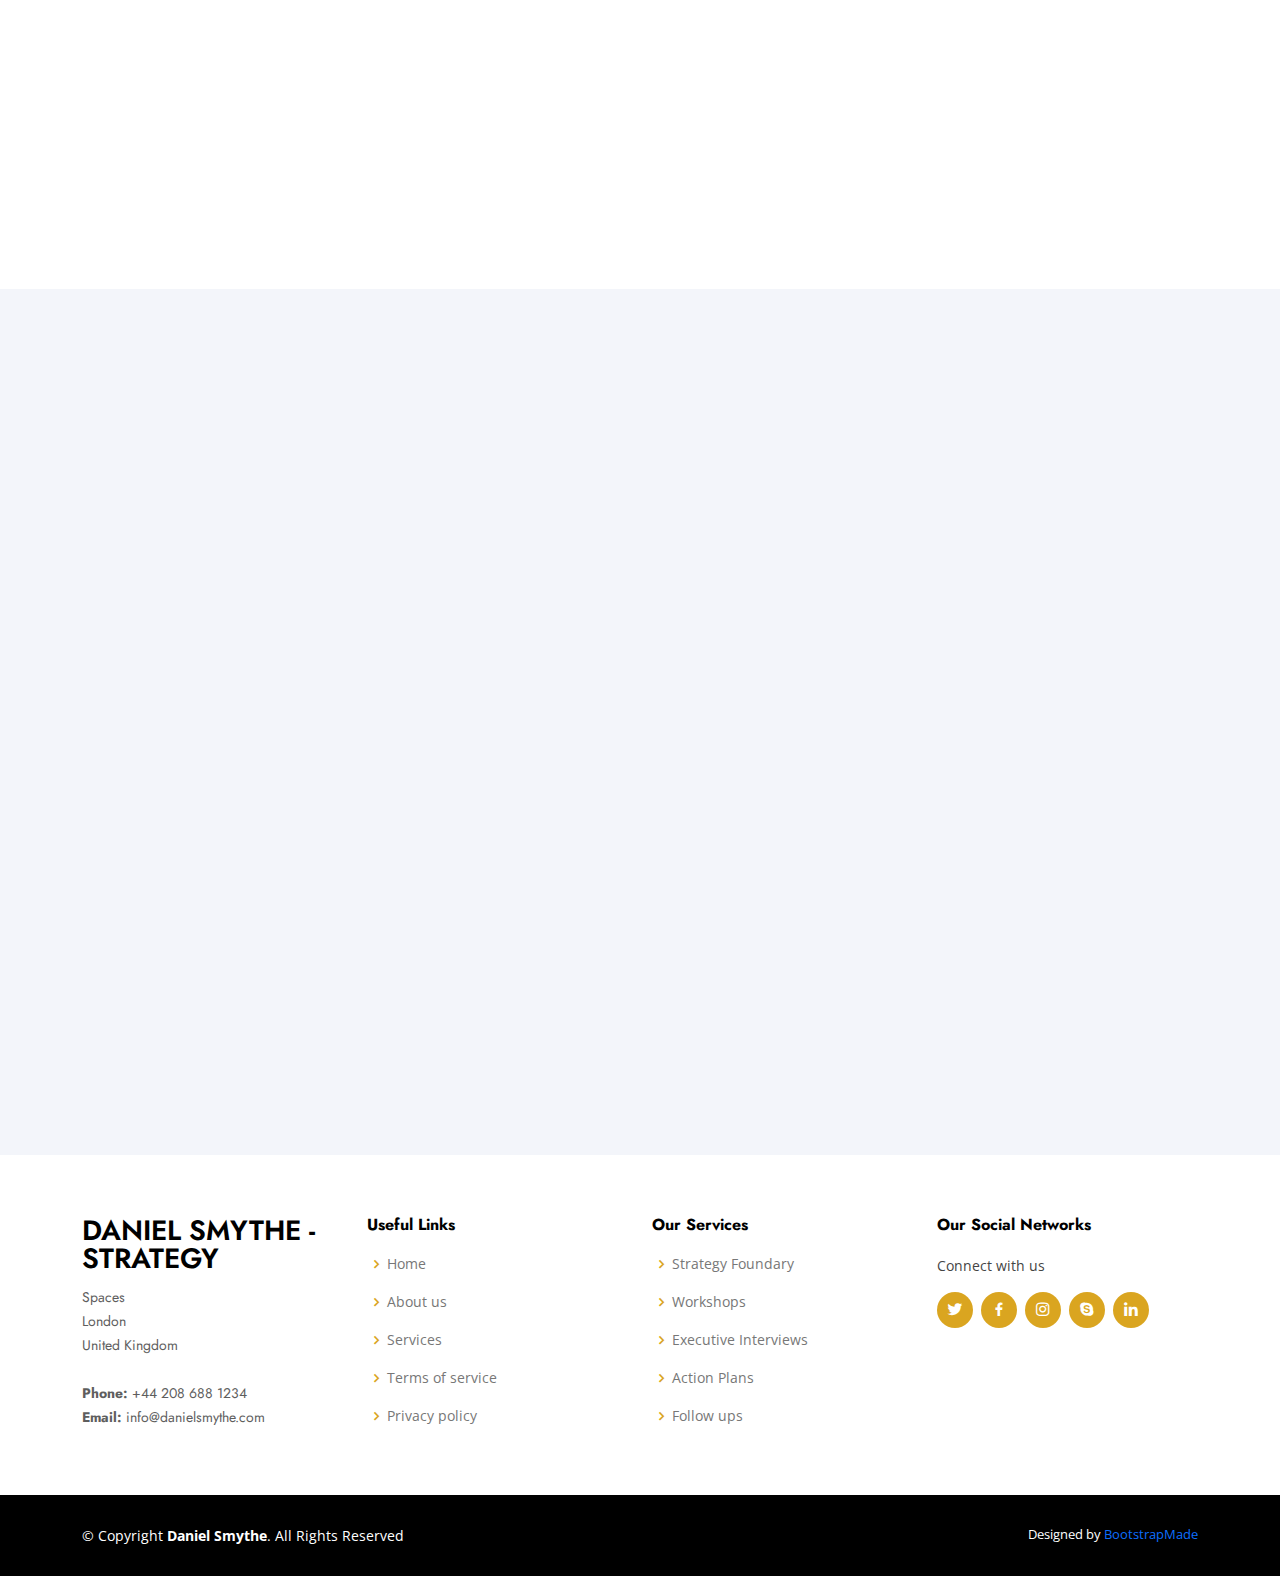
==== commit 9793f3f8: "Changed to black and gold" ====
--- a/index.html
+++ b/index.html
@@ -43,7 +43,7 @@
   <header id="header" class="fixed-top ">
     <div class="container d-flex align-items-center">
 
-      <h1 class="logo me-auto"><a href="index.html">Strategy</a></h1>
+      <h1 class="logo me-auto"><a href="index.html">Smythe26</a></h1>
       <!-- Uncomment below if you prefer to use an image logo -->
       <!-- <a href="index.html" class="logo me-auto"><img src="assets/img/logo.png" alt="" class="img-fluid"></a>-->
 
@@ -68,8 +68,8 @@
     <div class="container">
       <div class="row">
         <div class="col-lg-6 d-flex flex-column justify-content-center pt-4 pt-lg-0 order-2 order-lg-1" data-aos="fade-up" data-aos-delay="200">
-          <h1>Got a bad strategy?</h1>
-          <h2>Let's find out, we use the strategy foundary technique to help businesses form good strategies utilising the best selling author Richard Rumelt's technique</h2>
+          <h1>Think you've got a bad strategy?</h1>
+          <h2>Then find out, we use the strategy foundary technique popularised by best selling author Richard Rumelt to help businesses form good strategies</h2>
           <div class="d-flex justify-content-center justify-content-lg-start">
             <!-- Trigger button for the contact modal -->
           <!-- <button type="button" class="btn-get-started btn btn-primary" data-bs-toggle="modal" data-bs-target="#contactModal">
@@ -80,7 +80,7 @@
           </div>
         </div>
         <div class="col-lg-6 order-1 order-lg-2 hero-img" data-aos="zoom-in" data-aos-delay="200">
-          <img src="assets/img/hero-img.png" class="img-fluid animated" alt="">
+          <img src="assets/img/herobandw.png" class="img-fluid animated" alt="">
         </div>
       </div>
     </div>
@@ -163,11 +163,11 @@
         <div class="row content">
           <div class="col-lg-6">
             <p>
-              At Strategy Foundary, we specialize in diagnosing and resolving the pivotal challenges your business faces. Our methods are rooted in the acclaimed 'Good Strategy Bad Strategy' approach, focusing on practical, actionable insights.
+              At SM26, we specialise in diagnosing and resolving the pivotal challenges your business faces. Our methods are rooted in the acclaimed 'Good Strategy Bad Strategy' approach, focusing on practical, actionable insights.
             </p>
             <ul>
               <li><i class="ri-check-double-line"></i> One-on-one executive sessions</li>
-              <li><i class="ri-check-double-line"></i> Customized strategy workshops</li>
+              <li><i class="ri-check-double-line"></i> Customised strategy workshops</li>
               <li><i class="ri-check-double-line"></i> Comprehensive action plans</li>
             </ul>
           </div>
@@ -217,7 +217,7 @@
           <div class="col-lg-7 d-flex flex-column justify-content-center align-items-stretch  order-2 order-lg-1">
 
             <div class="content">
-              <h3>We are the best at <strong>action oreintated strategy</strong> consultants in the UK</h3>
+              <h3>We are the best <strong>action oreintated strategy</strong> consultants in the UK</h3>
               <p>
                 Unlike traditional consultancies, our approach is grounded exclusively in the proven principles of 'Good Strategy Bad Strategy.' We don't just offer advice—we ensure your team is equipped to act with precision and insight.
               </p>
@@ -321,14 +321,14 @@
       <div class="container" data-aos="fade-up">
         <div class="section-title">
           <h2>Services</h2>
-          <p>Explore our specialized services designed to elevate your strategic planning and execution.</p>
+          <p>Explore our specialised services designed to elevate your strategic planning and execution.</p>
         </div>
         <div class="row">
           <div class="col-xl-3 col-md-6 d-flex align-items-stretch" data-aos="zoom-in" data-aos-delay="100">
             <div class="icon-box">
               <div class="icon"><i class="bx bxl-dribbble"></i></div>
               <h4><a href="">Strategic Diagnostics</a></h4>
-              <p>Identify the core issues that are holding back your business growth and strategize effectively to address them.</p>
+              <p>Identify the core issues that are holding back your business growth and strategise effectively to address them.</p>
             </div>
           </div>
 
@@ -667,7 +667,7 @@
               </a>
               <div id="faq-list-3" class="collapse" data-bs-parent=".faq-list">
                 <p>
-                  Each of our sessions is highly customized based on extensive pre-engagement research and analysis. We adapt our methodology to the specific dynamics and challenges of your industry, ensuring relevance and impact, no matter your company’s size or sector.
+                  Each of our sessions is highly customised based on extensive pre-engagement research and analysis. We adapt our methodology to the specific dynamics and challenges of your industry, ensuring relevance and impact, no matter your company’s size or sector.
                 </p>
               </div>
             </li>
@@ -713,7 +713,7 @@
             <li data-aos="fade-up" data-aos-delay="700">
               <i class="bx bx-help-circle icon-help"></i> 
               <a data-bs-toggle="collapse" class="collapse btn-info" data-bs-target="#faq-list-7">
-                What industries does Strategy Foundary specialize in?
+                What industries does Strategy Foundary specialise in?
                 <i class="bx bx-chevron-down icon-show"></i><i class="bx bx-chevron-up icon-close"></i>
               </a>
               <div id="faq-list-7" class="collapse" data-bs-parent=".faq-list">
--- a/assets/css/style.css
+++ b/assets/css/style.css
@@ -15,7 +15,7 @@
 }
 
 a {
-  color: #47b2e4;
+  color: #DAA52;
   text-decoration: none;
 }
 
@@ -44,7 +44,7 @@
   bottom: 0;
   z-index: 9999;
   overflow: hidden;
-  background: #37517e;
+  background: #000;
 }
 
 #preloader:before {
@@ -52,7 +52,7 @@
   position: fixed;
   top: calc(50% - 30px);
   left: calc(50% - 30px);
-  border: 6px solid #37517e;
+  border: 6px solid #000;
   border-top-color: #fff;
   border-bottom-color: #fff;
   border-radius: 50%;
@@ -81,7 +81,7 @@
   right: 15px;
   bottom: 15px;
   z-index: 996;
-  background: #47b2e4;
+  background: #DAA520;
   width: 40px;
   height: 40px;
   border-radius: 50px;
@@ -182,7 +182,7 @@
 .navbar .active,
 .navbar .active:focus,
 .navbar li:hover>a {
-  color: #47b2e4;
+  color: #DAA520;
 }
 
 .navbar .getstarted,
@@ -192,14 +192,14 @@
   border-radius: 50px;
   color: #fff;
   font-size: 14px;
-  border: 2px solid #47b2e4;
+  border: 2px solid #DAA520;
   font-weight: 600;
 }
 
 .navbar .getstarted:hover,
 .navbar .getstarted:focus:hover {
   color: #fff;
-  background: #31a9e1;
+  background: #FFD700;
 }
 
 .navbar .dropdown ul {
@@ -237,7 +237,7 @@
 .navbar .dropdown ul a:hover,
 .navbar .dropdown ul .active:hover,
 .navbar .dropdown ul li:hover>a {
-  color: #47b2e4;
+  color: #DAA520;
 }
 
 .navbar .dropdown:hover>ul {
@@ -331,19 +331,19 @@
 .navbar-mobile a:focus {
   padding: 10px 20px;
   font-size: 15px;
-  color: #37517e;
+  color: #000;
 }
 
 .navbar-mobile a:hover,
 .navbar-mobile .active,
 .navbar-mobile li:hover>a {
-  color: #47b2e4;
+  color: #DAA520;
 }
 
 .navbar-mobile .getstarted,
 .navbar-mobile .getstarted:focus {
   margin: 15px;
-  color: #37517e;
+  color: #000;
 }
 
 .navbar-mobile .dropdown ul {
@@ -373,7 +373,7 @@
 .navbar-mobile .dropdown ul a:hover,
 .navbar-mobile .dropdown ul .active:hover,
 .navbar-mobile .dropdown ul li:hover>a {
-  color: #47b2e4;
+  color: #DAA520;
 }
 
 .navbar-mobile .dropdown>.dropdown-active {
@@ -387,7 +387,7 @@
 #hero {
   width: 100%;
   height: 80vh;
-  background: #37517e;
+  background: #000;
 }
 
 #hero .container {
@@ -399,11 +399,11 @@
   font-size: 48px;
   font-weight: 700;
   line-height: 56px;
-  color: #fff;
+  color: #DAA520;
 }
 
 #hero h2 {
-  color: rgba(255, 255, 255, 0.6);
+  color: #FFFFFF;
   margin-bottom: 50px;
   font-size: 24px;
 }
@@ -419,11 +419,11 @@
   transition: 0.5s;
   margin: 10px 0 0 0;
   color: #fff;
-  background: #47b2e4;
+  background: #DAA520;
 }
 
 #hero .btn-get-started:hover {
-  background: #209dd8;
+  background: #FFD700;
 }
 
 #hero .btn-watch-video {
@@ -445,7 +445,7 @@
 }
 
 #hero .btn-watch-video:hover i {
-  color: #47b2e4;
+  color: #DAA520;
 }
 
 #hero .animated {
@@ -537,7 +537,7 @@
   margin-bottom: 20px;
   padding-bottom: 20px;
   position: relative;
-  color: #37517e;
+  color: #000;
 }
 
 .section-title h2::before {
@@ -557,7 +557,7 @@
   display: block;
   width: 40px;
   height: 3px;
-  background: #47b2e4;
+  background: #DAA520;
   bottom: 0;
   left: calc(50% - 20px);
 }
@@ -620,7 +620,7 @@
   left: 0;
   top: 2px;
   font-size: 20px;
-  color: #47b2e4;
+  color: #DAA520;
   line-height: 1;
 }
 
@@ -638,14 +638,14 @@
   border-radius: 4px;
   transition: 0.3s;
   line-height: 1;
-  color: #47b2e4;
+  color: #DAA520;
   animation-delay: 0.8s;
   margin-top: 6px;
-  border: 2px solid #47b2e4;
+  border: 2px solid #DAA520;
 }
 
 .about .content .btn-learn-more:hover {
-  background: #47b2e4;
+  background: #DAA520;
   color: #fff;
   text-decoration: none;
 }
@@ -660,7 +660,7 @@
 .why-us .content h3 {
   font-weight: 400;
   font-size: 34px;
-  color: #37517e;
+  color: #000;
 }
 
 .why-us .content h4 {
@@ -712,7 +712,7 @@
 }
 
 .why-us .accordion-list span {
-  color: #47b2e4;
+  color: #DAA520;
   font-weight: 600;
   font-size: 18px;
   padding-right: 10px;
@@ -739,7 +739,7 @@
 }
 
 .why-us .accordion-list a.collapsed:hover {
-  color: #47b2e4;
+  color: #DAA520;
 }
 
 .why-us .accordion-list a.collapsed .icon-show {
@@ -785,7 +785,7 @@
 .skills .content h3 {
   font-weight: 700;
   font-size: 32px;
-  color: #37517e;
+  color: #000;
   font-family: "Poppins", sans-serif;
 }
 
@@ -801,7 +801,7 @@
 .skills .content ul i {
   font-size: 20px;
   padding-right: 4px;
-  color: #47b2e4;
+  color: #DAA520;
 }
 
 .skills .content p:last-child {
@@ -822,7 +822,7 @@
   display: block;
   font-weight: 600;
   font-family: "Poppins", sans-serif;
-  color: #37517e;
+  color: #000;
 }
 
 .skills .progress .skill .val {
@@ -857,7 +857,7 @@
 }
 
 .services .icon-box .icon i {
-  color: #47b2e4;
+  color: #DAA520;
   font-size: 36px;
   transition: 0.3s;
 }
@@ -869,7 +869,7 @@
 }
 
 .services .icon-box h4 a {
-  color: #37517e;
+  color: #000;
   transition: ease-in-out 0.3s;
 }
 
@@ -884,7 +884,7 @@
 }
 
 .services .icon-box:hover h4 a {
-  color: #47b2e4;
+  color: #DAA520;
 }
 
 /*--------------------------------------------------------------
@@ -921,8 +921,8 @@
 }
 
 .cta .cta-btn:hover {
-  background: #47b2e4;
-  border: 2px solid #47b2e4;
+  background: #DAA520;
+  border: 2px solid #DAA520;
 }
 
 @media (max-width: 1024px) {
@@ -963,7 +963,7 @@
 
 .portfolio #portfolio-flters li:hover,
 .portfolio #portfolio-flters li.filter-active {
-  background: #47b2e4;
+  background: #DAA520;
   color: #fff;
 }
 
@@ -1017,7 +1017,7 @@
 
 .portfolio .portfolio-item .portfolio-info .preview-link:hover,
 .portfolio .portfolio-item .portfolio-info .details-link:hover {
-  color: #47b2e4;
+  color: #DAA520;
 }
 
 .portfolio .portfolio-item .portfolio-info .details-link {
@@ -1053,11 +1053,11 @@
   height: 12px;
   background-color: #fff;
   opacity: 1;
-  border: 1px solid #47b2e4;
+  border: 1px solid #DAA520;
 }
 
 .portfolio-details .portfolio-details-slider .swiper-pagination .swiper-pagination-bullet-active {
-  background-color: #47b2e4;
+  background-color: #DAA520;
 }
 
 .portfolio-details .portfolio-info {
@@ -1132,7 +1132,7 @@
   font-weight: 700;
   margin-bottom: 5px;
   font-size: 20px;
-  color: #37517e;
+  color: #000;
 }
 
 .team .member span {
@@ -1178,13 +1178,13 @@
 }
 
 .team .member .social a i {
-  color: #37517e;
+  color: #000;
   font-size: 16px;
   margin: 0 2px;
 }
 
 .team .member .social a:hover {
-  background: #47b2e4;
+  background: #DAA520;
 }
 
 .team .member .social a:hover i {
@@ -1215,12 +1215,12 @@
   font-weight: 500;
   margin-bottom: 15px;
   font-size: 20px;
-  color: #37517e;
+  color: #000;
 }
 
 .pricing h4 {
   font-size: 48px;
-  color: #37517e;
+  color: #000;
   font-weight: 400;
   font-family: "Jost", sans-serif;
   margin-bottom: 25px;
@@ -1231,7 +1231,7 @@
 }
 
 .pricing h4 span {
-  color: #47b2e4;
+  color: #DAA520;
   font-size: 18px;
   display: block;
 }
@@ -1273,26 +1273,26 @@
   display: inline-block;
   padding: 12px 35px;
   border-radius: 50px;
-  color: #47b2e4;
+  color: #DAA520;
   transition: none;
   font-size: 16px;
   font-weight: 500;
   font-family: "Jost", sans-serif;
   transition: 0.3s;
-  border: 1px solid #47b2e4;
+  border: 1px solid #DAA520;
 }
 
 .pricing .buy-btn:hover {
-  background: #47b2e4;
+  background: #DAA520;
   color: #fff;
 }
 
 .pricing .featured {
-  border-top-color: #47b2e4;
+  border-top-color: #DAA520;
 }
 
 .pricing .featured .buy-btn {
-  background: #47b2e4;
+  background: #DAA520;
   color: #fff;
 }
 
@@ -1361,7 +1361,7 @@
   position: absolute;
   right: 0;
   left: 20px;
-  color: #47b2e4;
+  color: #DAA520;
 }
 
 .faq .faq-list .icon-show,
@@ -1382,12 +1382,12 @@
 }
 
 .faq .faq-list a.collapsed {
-  color: #37517e;
+  color: #000;
   transition: 0.3s;
 }
 
 .faq .faq-list a.collapsed:hover {
-  color: #47b2e4;
+  color: #DAA520;
 }
 
 .faq .faq-list a.collapsed .icon-show {
@@ -1408,8 +1408,8 @@
 # Contact
 --------------------------------------------------------------*/
 .contact .info {
-  border-top: 3px solid #47b2e4;
-  border-bottom: 3px solid #47b2e4;
+  border-top: 3px solid #DAA520;
+  border-bottom: 3px solid #DAA520;
   padding: 30px;
   background: #fff;
   width: 100%;
@@ -1418,7 +1418,7 @@
 
 .contact .info i {
   font-size: 20px;
-  color: #47b2e4;
+  color: #DAA520;
   float: left;
   width: 44px;
   height: 44px;
@@ -1435,7 +1435,7 @@
   font-size: 22px;
   font-weight: 600;
   margin-bottom: 5px;
-  color: #37517e;
+  color: #000;
 }
 
 .contact .info p {
@@ -1469,21 +1469,21 @@
 }
 
 .contact .info .social-links a:hover {
-  background: #47b2e4;
+  background: #DAA520;
   color: #fff;
 }
 
 .contact .info .email:hover i,
 .contact .info .address:hover i,
 .contact .info .phone:hover i {
-  background: #47b2e4;
+  background: #DAA520;
   color: #fff;
 }
 
 .contact .php-email-form {
   width: 100%;
-  border-top: 3px solid #47b2e4;
-  border-bottom: 3px solid #47b2e4;
+  border-top: 3px solid #DAA520;
+  border-bottom: 3px solid #DAA520;
   padding: 30px;
   background: #fff;
   box-shadow: 0 0 24px 0 rgba(0, 0, 0, 0.12);
@@ -1560,7 +1560,7 @@
 
 .contact .php-email-form input:focus,
 .contact .php-email-form textarea:focus {
-  border-color: #47b2e4;
+  border-color: #DAA520;
 }
 
 .contact .php-email-form input {
@@ -1572,7 +1572,7 @@
 }
 
 .contact .php-email-form button[type=submit] {
-  background: #47b2e4;
+  background: #DAA520;
   border: 0;
   padding: 12px 34px;
   color: #fff;
@@ -1581,7 +1581,7 @@
 }
 
 .contact .php-email-form button[type=submit]:hover {
-  background: #209dd8;
+  background: #FFD700;
 }
 
 @keyframes animate-loading {
@@ -1613,7 +1613,7 @@
 .breadcrumbs h2 {
   font-size: 28px;
   font-weight: 600;
-  color: #37517e;
+  color: #000;
 }
 
 .breadcrumbs ol {
@@ -1641,7 +1641,7 @@
 --------------------------------------------------------------*/
 #footer {
   font-size: 14px;
-  background: #37517e;
+  background: #000;
 }
 
 #footer .footer-newsletter {
@@ -1658,7 +1658,7 @@
   padding: 0;
   line-height: 1;
   font-weight: 600;
-  color: #37517e;
+  color: #000;
 }
 
 #footer .footer-newsletter form {
@@ -1686,7 +1686,7 @@
   background: none;
   font-size: 16px;
   padding: 0 20px;
-  background: #47b2e4;
+  background: #DAA520;
   color: #fff;
   transition: 0.3s;
   border-radius: 50px;
@@ -1694,7 +1694,7 @@
 }
 
 #footer .footer-newsletter form input[type=submit]:hover {
-  background: #209dd8;
+  background: #FFD700;
 }
 
 #footer .footer-top {
@@ -1713,7 +1713,7 @@
   line-height: 1;
   text-transform: uppercase;
   font-weight: 600;
-  color: #37517e;
+  color: #000;
 }
 
 #footer .footer-top .footer-contact p {
@@ -1727,7 +1727,7 @@
 #footer .footer-top h4 {
   font-size: 16px;
   font-weight: bold;
-  color: #37517e;
+  color: #000;
   position: relative;
   padding-bottom: 12px;
 }
@@ -1744,7 +1744,7 @@
 
 #footer .footer-top .footer-links ul i {
   padding-right: 2px;
-  color: #47b2e4;
+  color: #DAA520;
   font-size: 18px;
   line-height: 1;
 }
@@ -1768,13 +1768,13 @@
 
 #footer .footer-top .footer-links ul a:hover {
   text-decoration: none;
-  color: #47b2e4;
+  color: #DAA520;
 }
 
 #footer .footer-top .social-links a {
   font-size: 18px;
   display: inline-block;
-  background: #47b2e4;
+  background: #DAA520;
   color: #fff;
   line-height: 1;
   padding: 8px 0;
@@ -1787,7 +1787,7 @@
 }
 
 #footer .footer-top .social-links a:hover {
-  background: #209dd8;
+  background: #FFD700;
   color: #fff;
   text-decoration: none;
 }
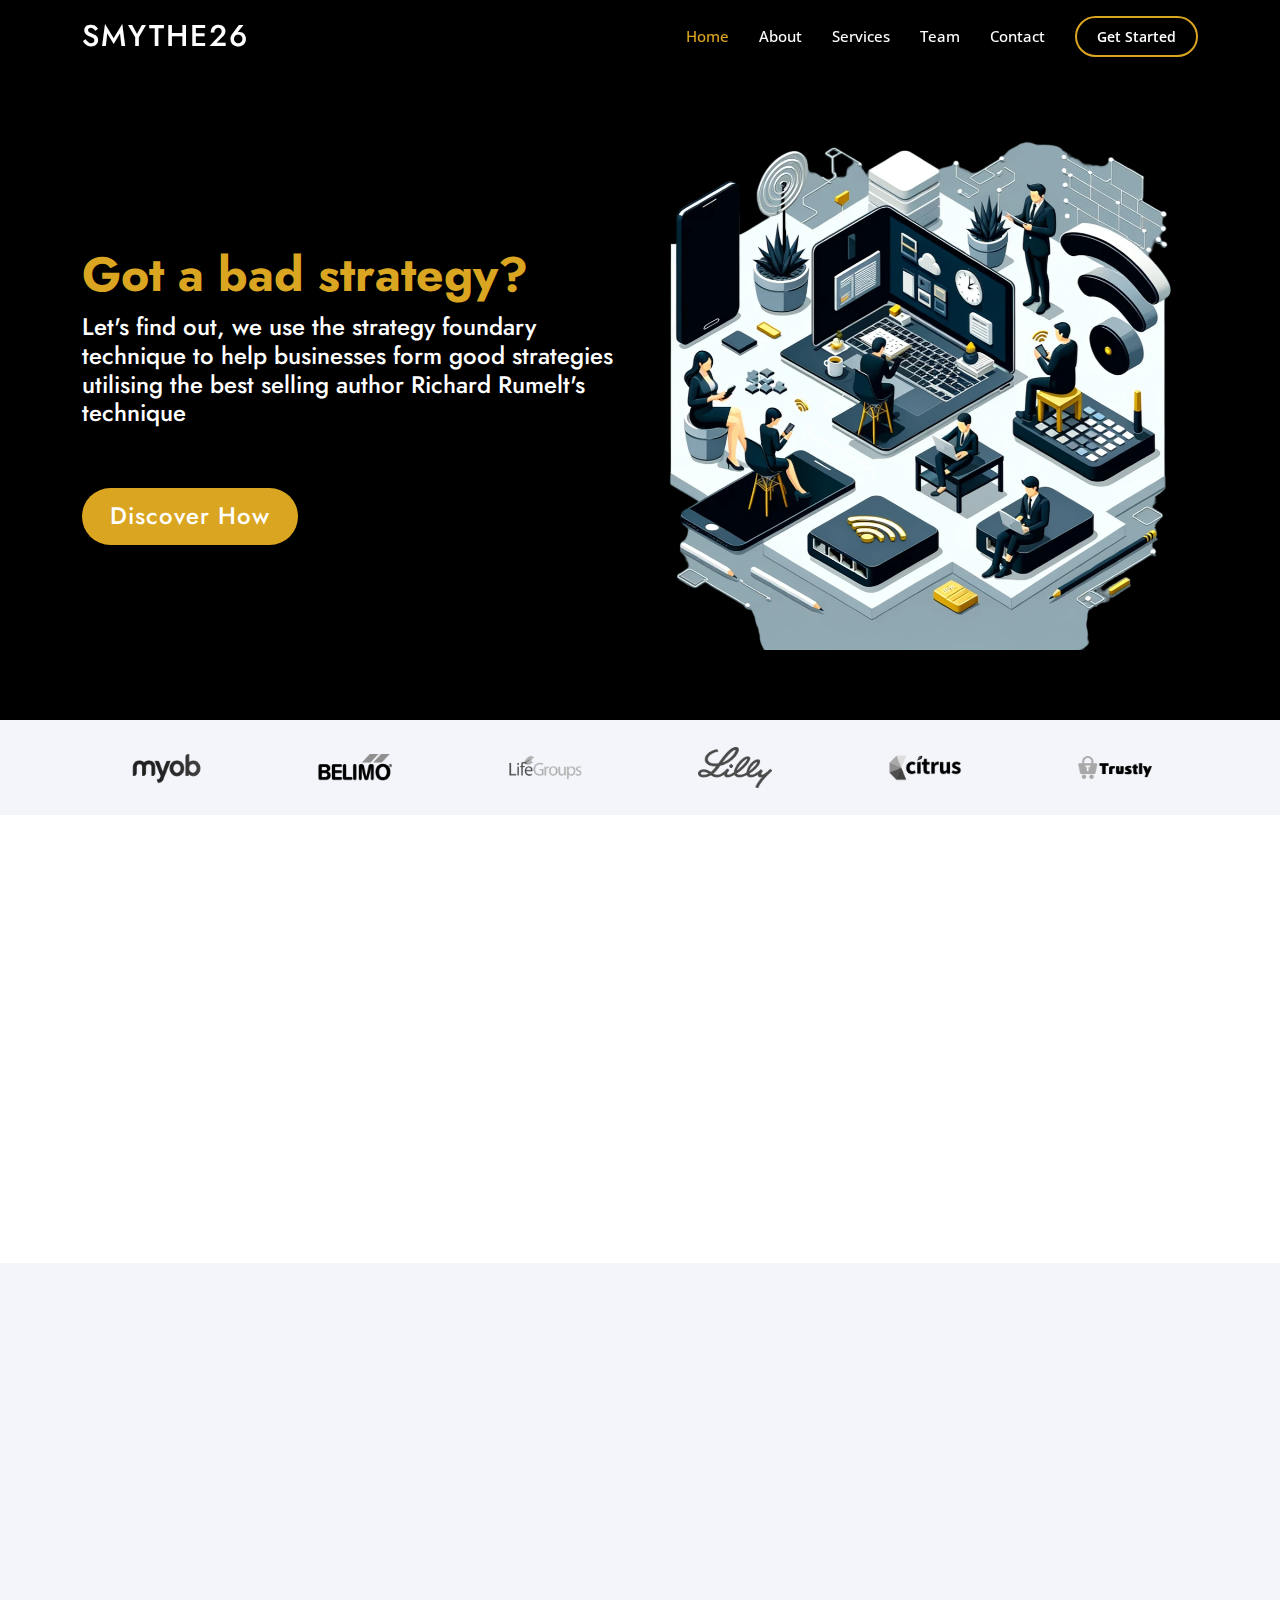
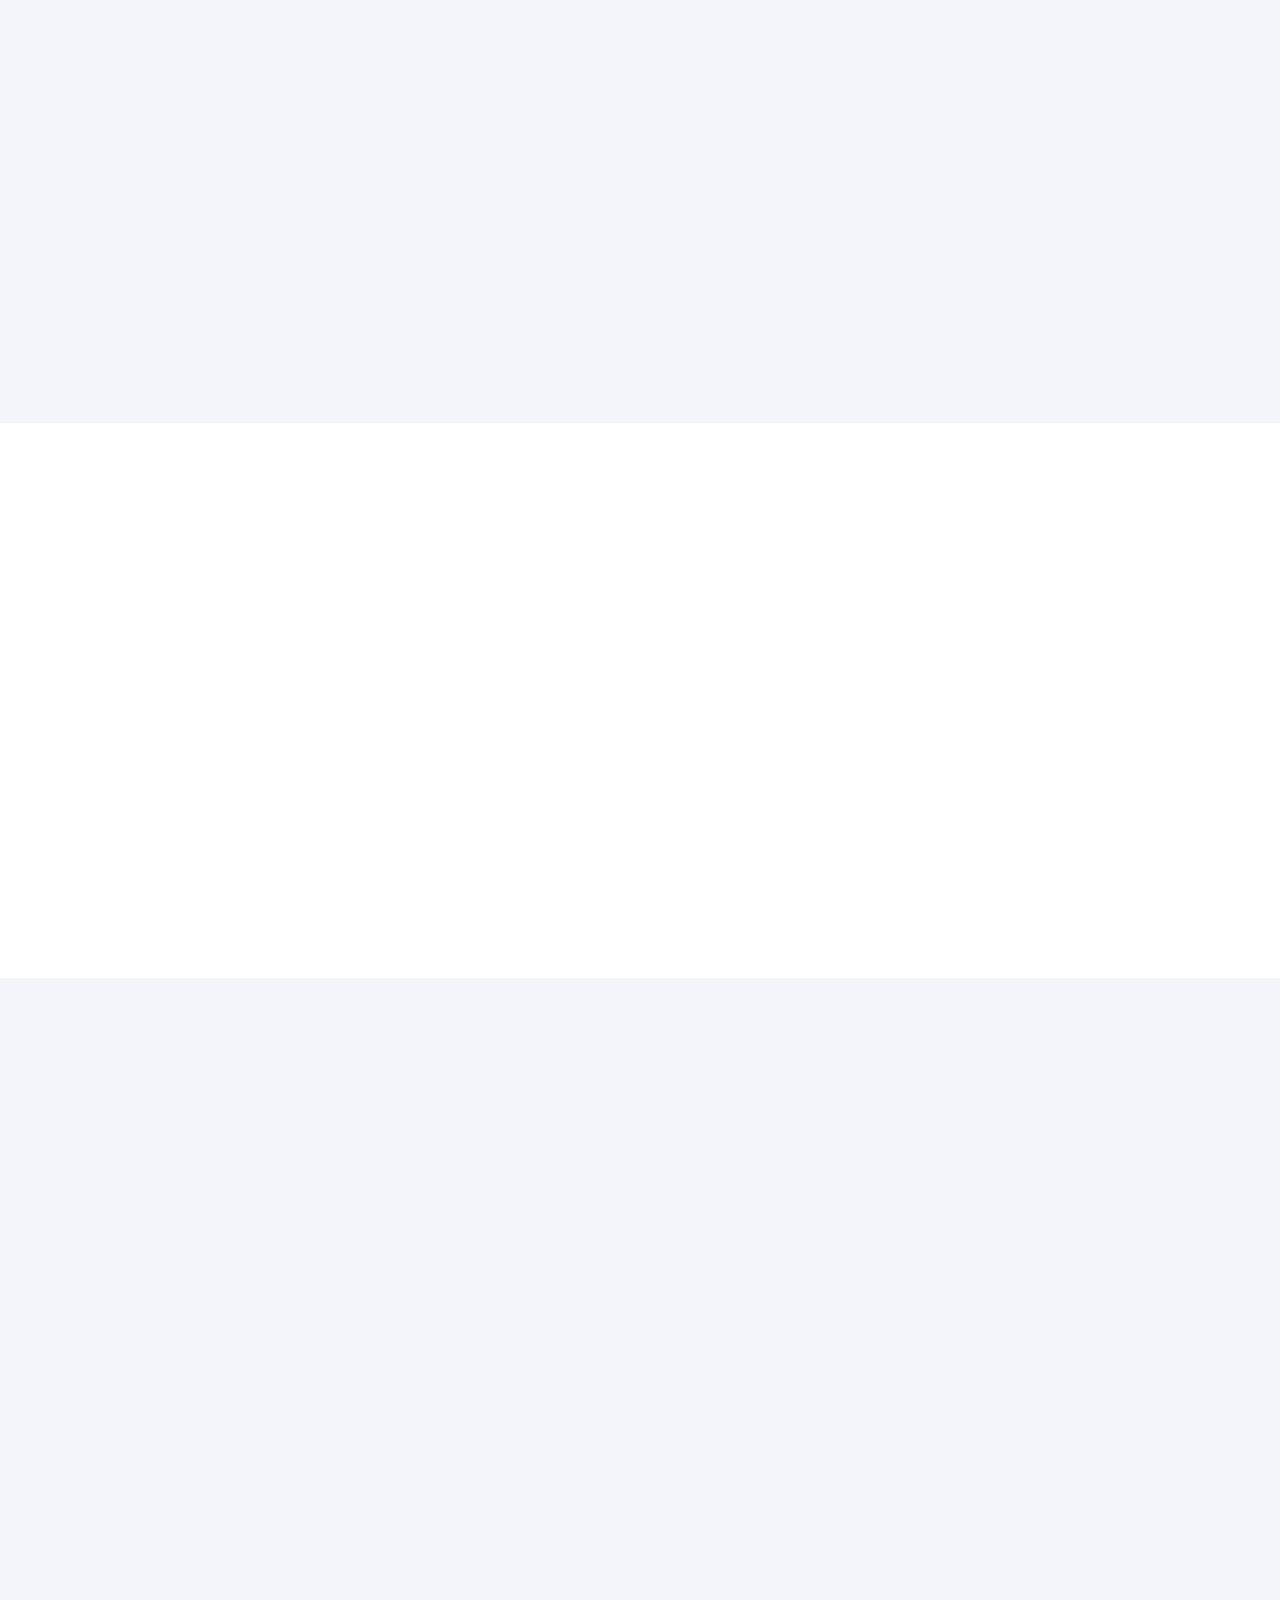
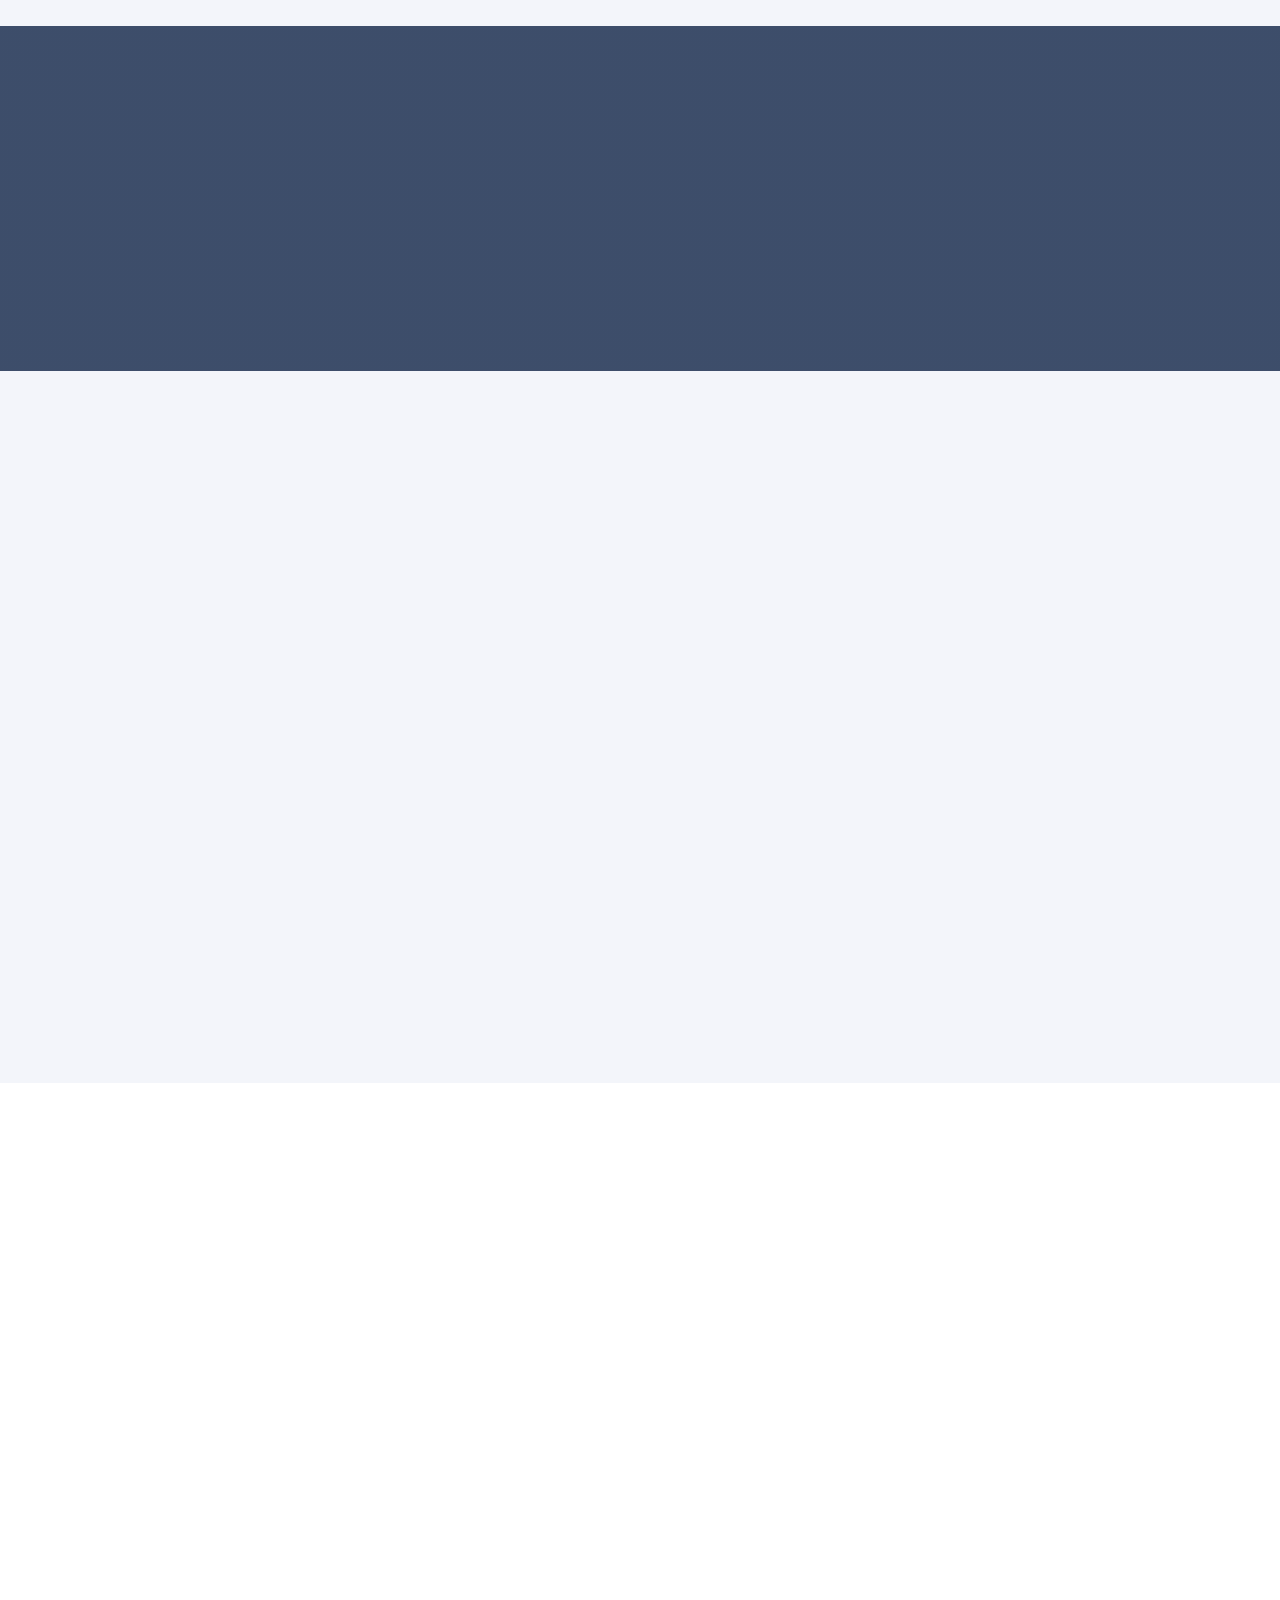
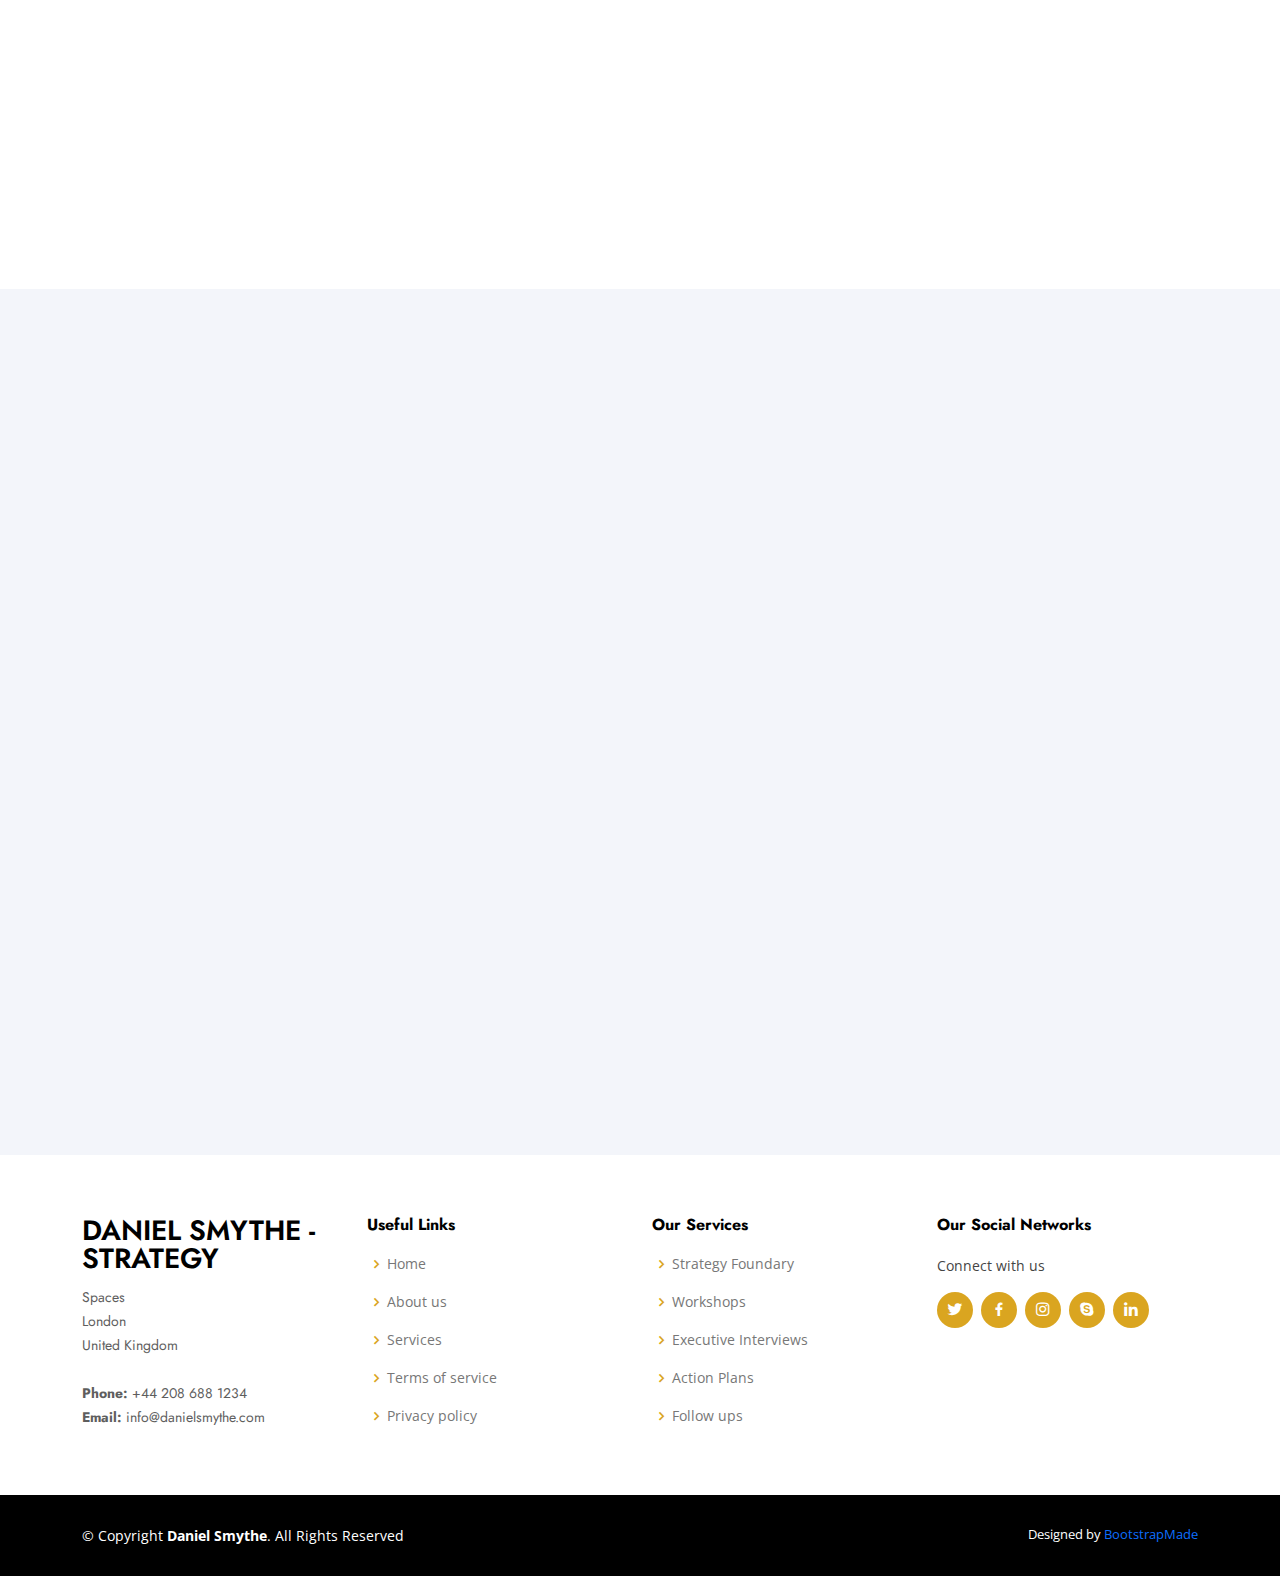
==== commit 4cec5dd2: "Merge branch 'main' of https://github.com/danieljsmythe26/Strategy-foundary" ====
--- a/index.html
+++ b/index.html
@@ -68,8 +68,8 @@
     <div class="container">
       <div class="row">
         <div class="col-lg-6 d-flex flex-column justify-content-center pt-4 pt-lg-0 order-2 order-lg-1" data-aos="fade-up" data-aos-delay="200">
-          <h1>Think you've got a bad strategy?</h1>
-          <h2>Then find out, we use the strategy foundary technique popularised by best selling author Richard Rumelt to help businesses form good strategies</h2>
+          <h1>Got a bad strategy?</h1>
+          <h2>Let's find out, we use the strategy foundary technique to help businesses form good strategies utilising the best selling author Richard Rumelt's technique</h2>
           <div class="d-flex justify-content-center justify-content-lg-start">
             <!-- Trigger button for the contact modal -->
           <!-- <button type="button" class="btn-get-started btn btn-primary" data-bs-toggle="modal" data-bs-target="#contactModal">
